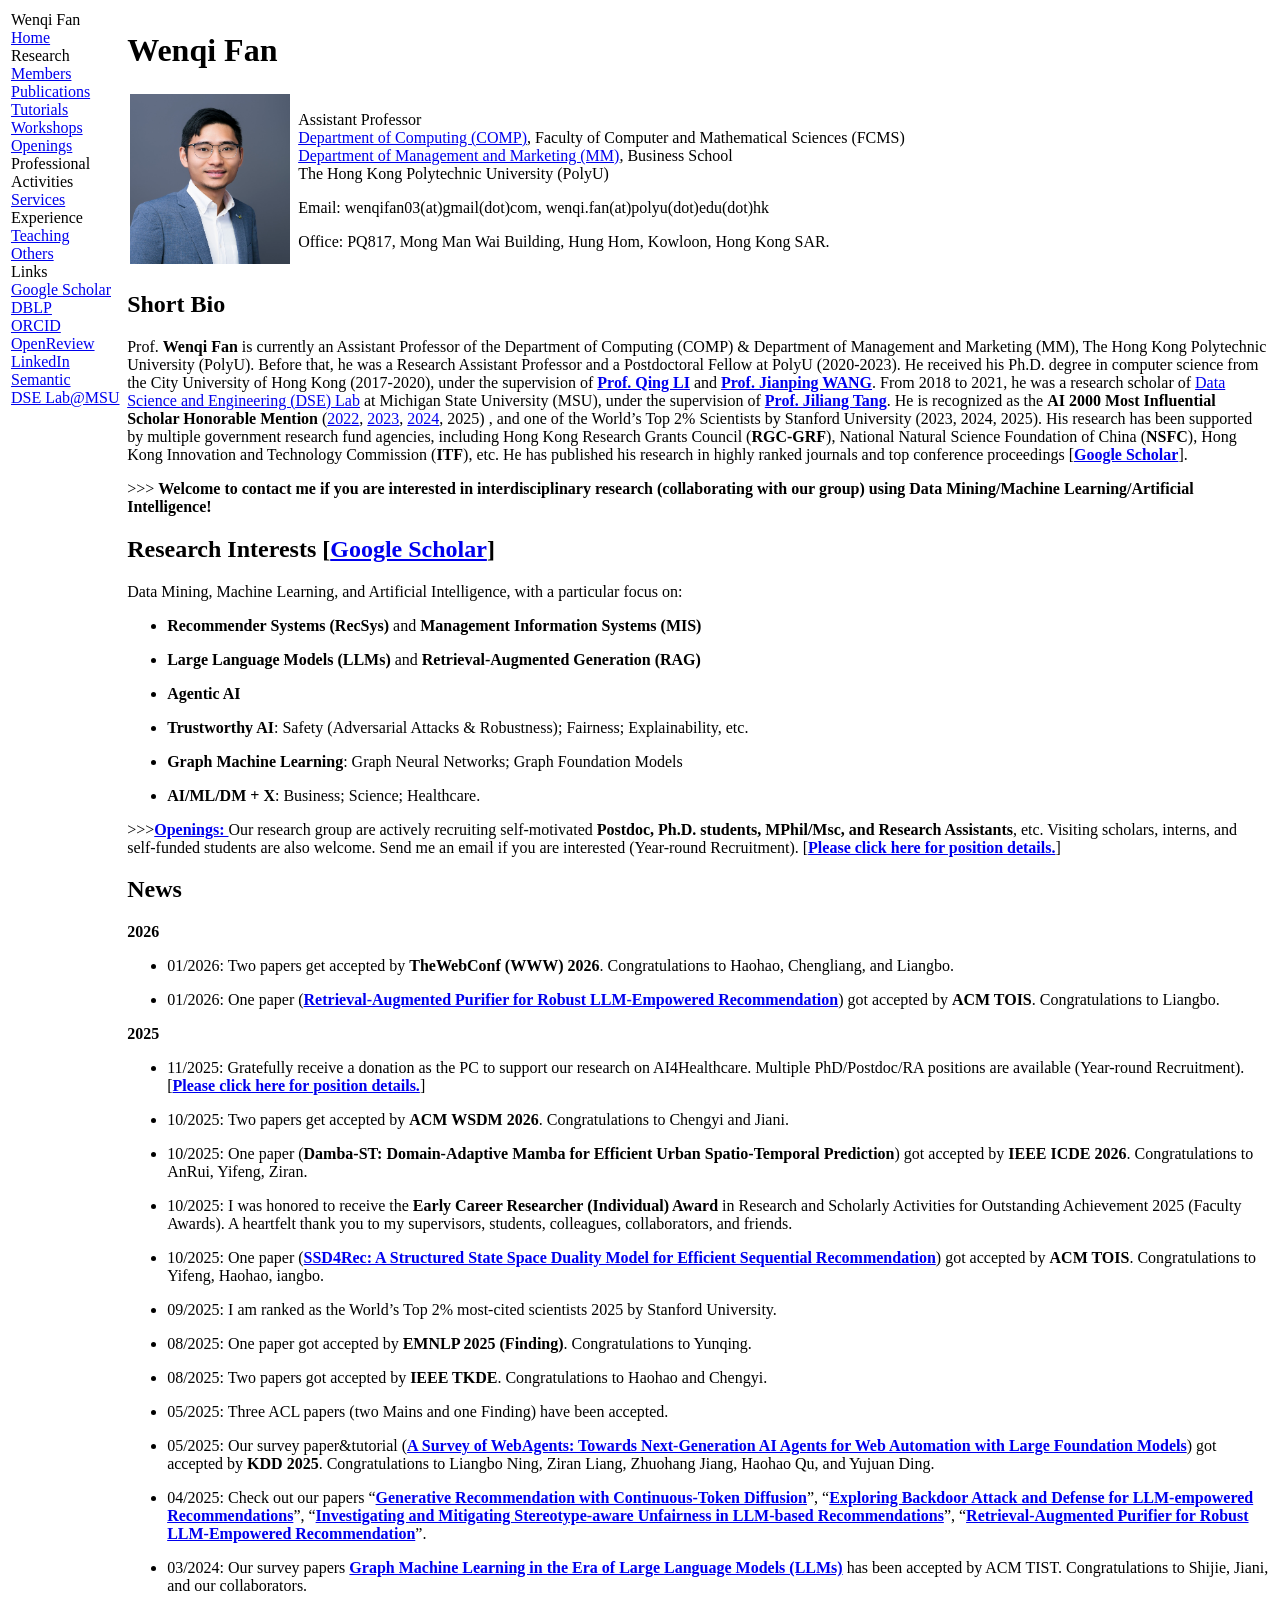
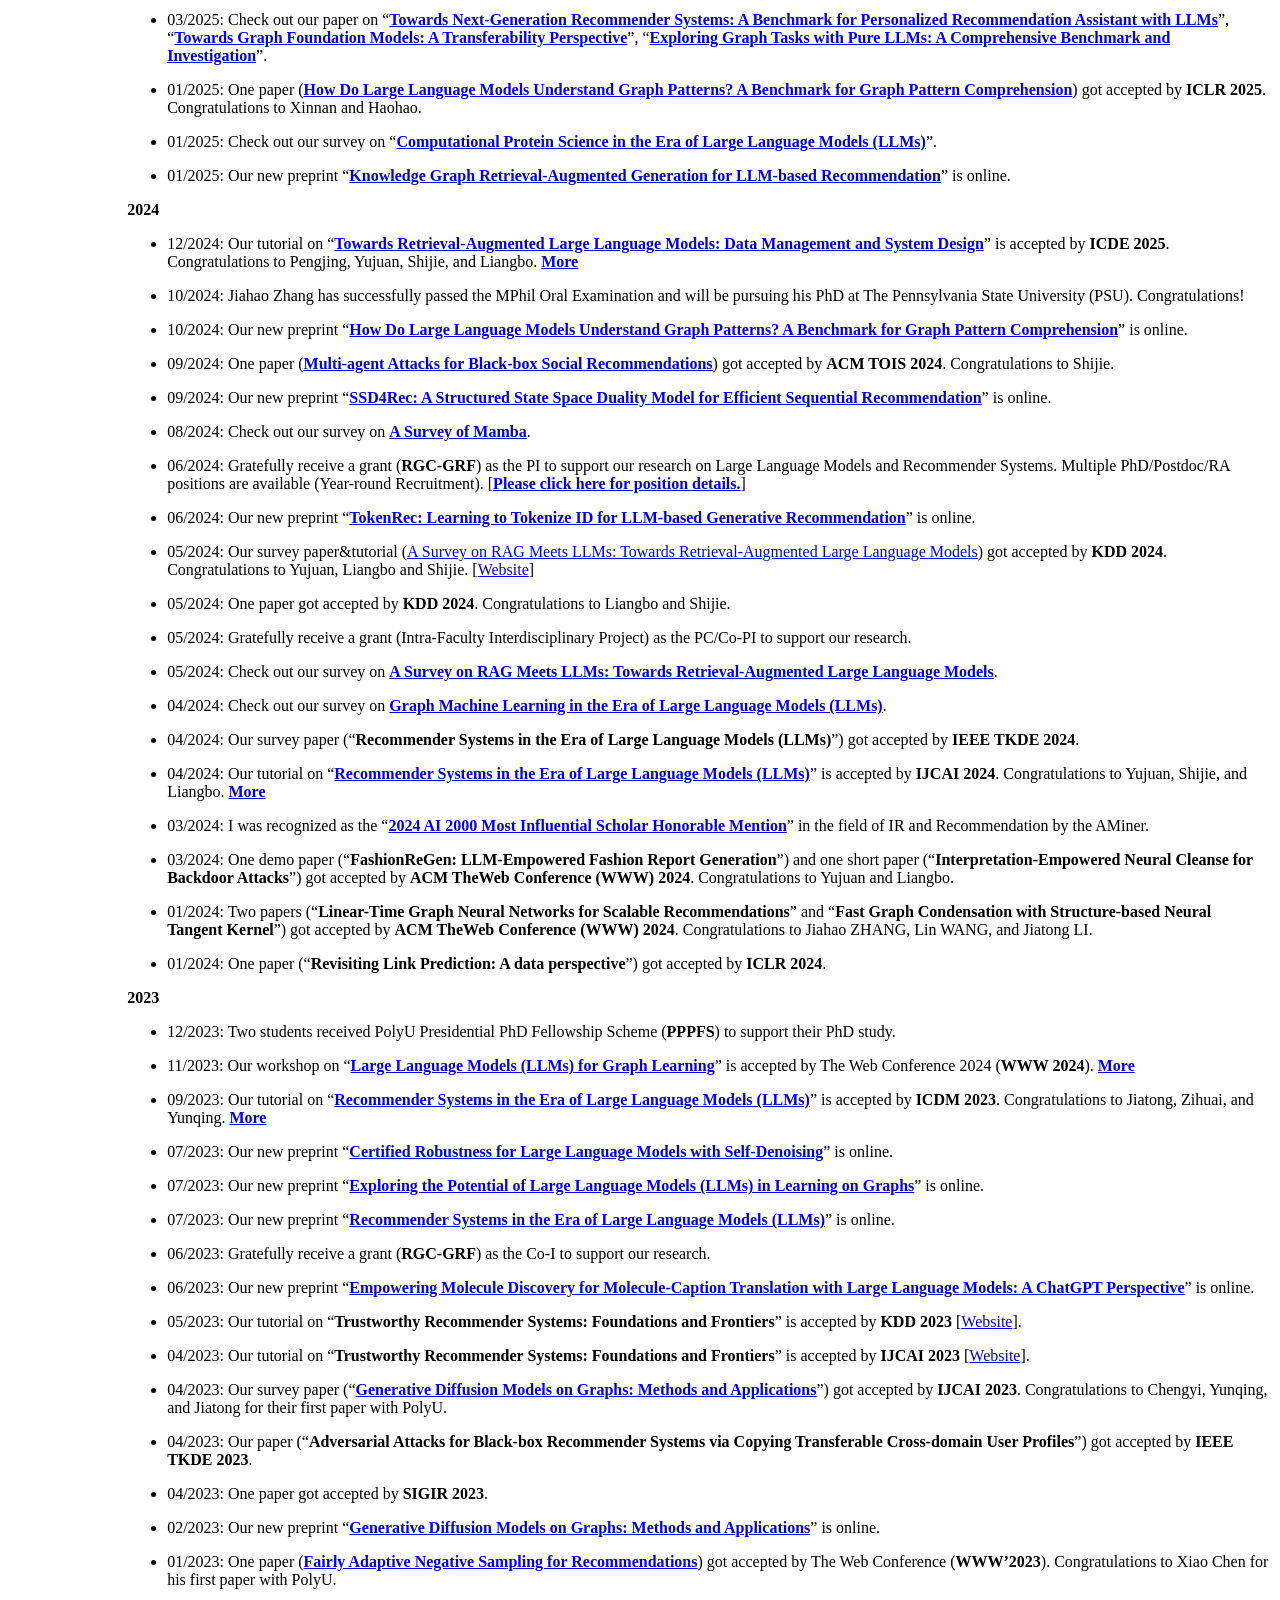
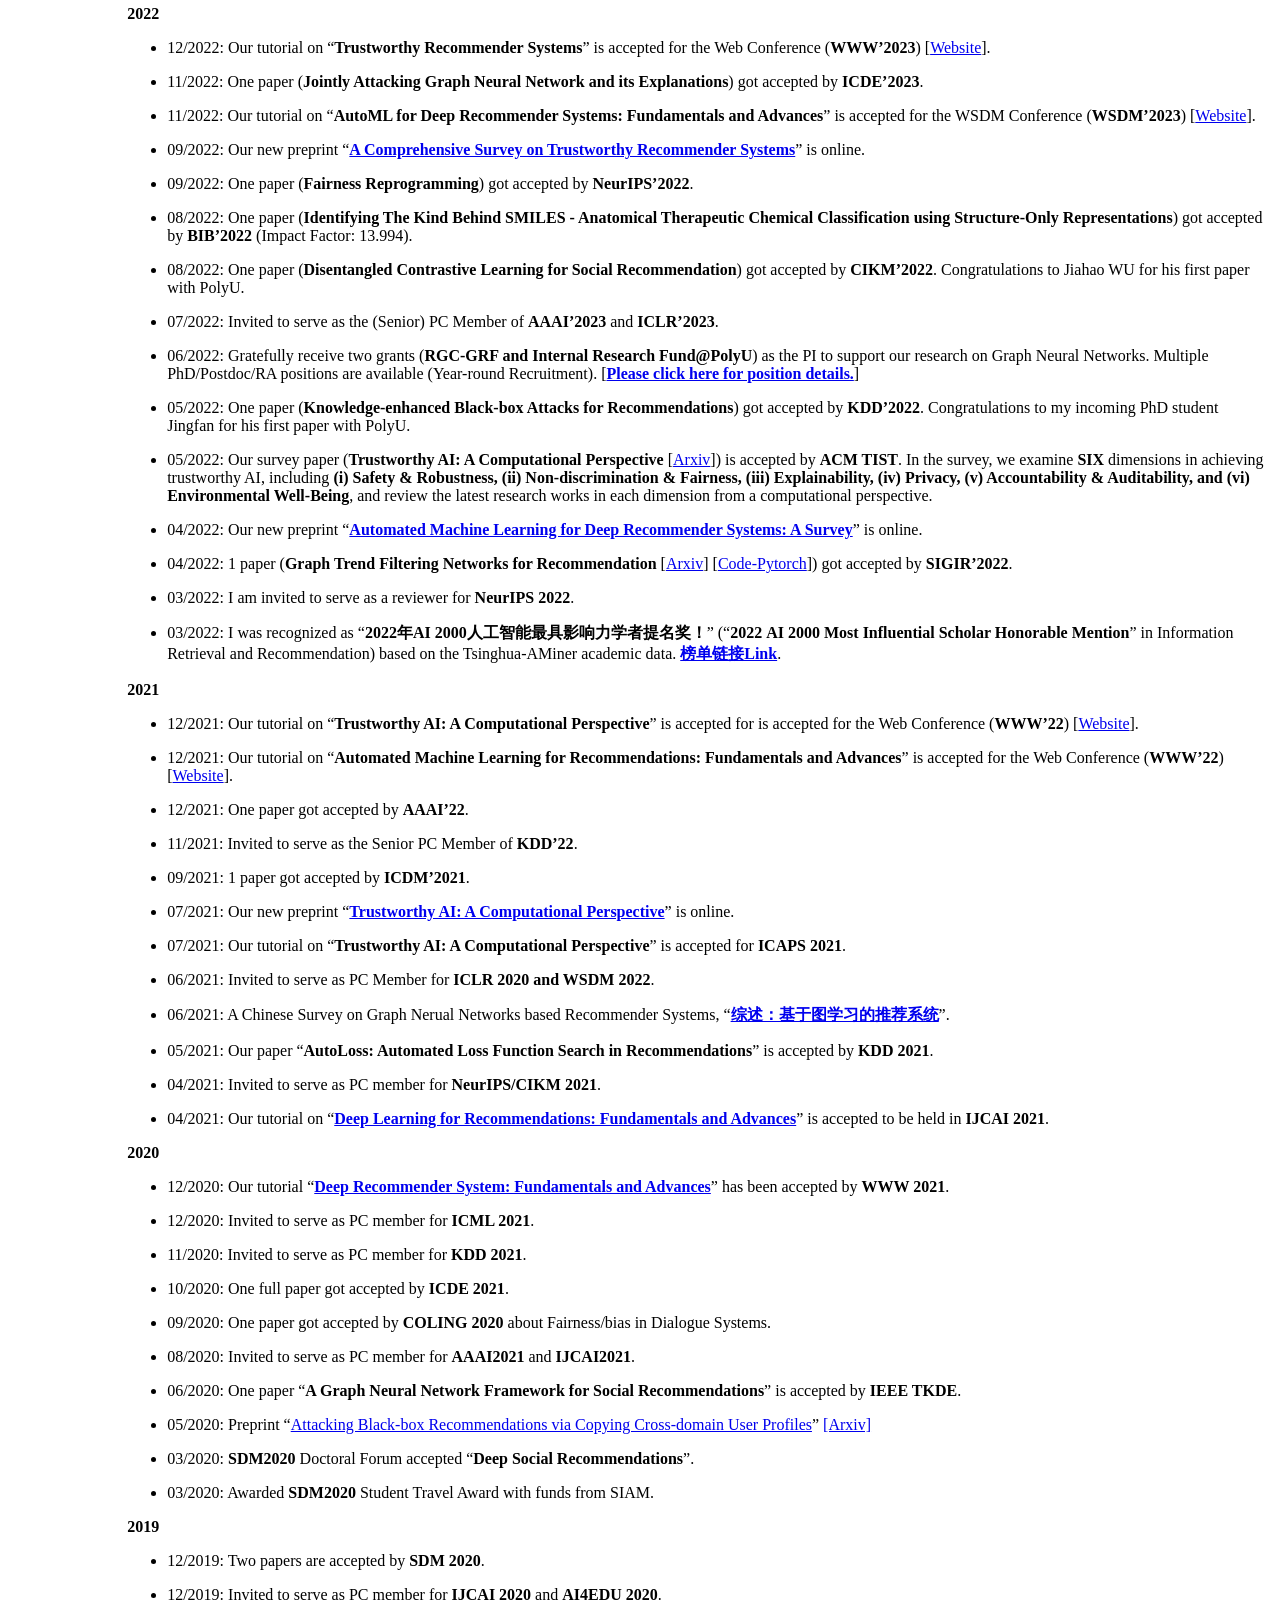
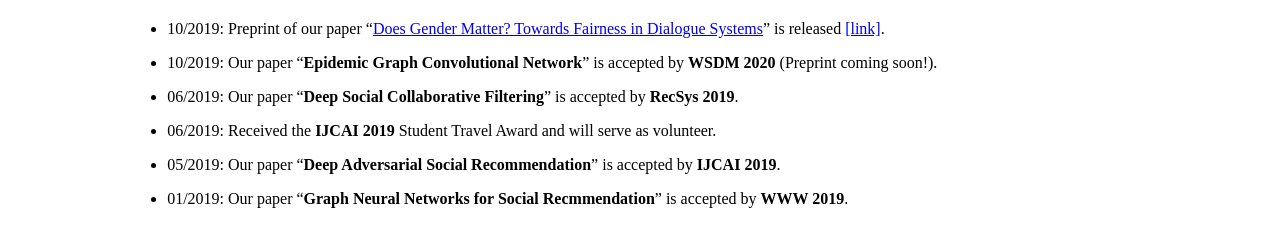
==== index.html @ 66d861b2 "comment 202601" ====
<!DOCTYPE html PUBLIC "-//W3C//DTD XHTML 1.1//EN"
  "http://www.w3.org/TR/xhtml11/DTD/xhtml11.dtd">
<html xmlns="http://www.w3.org/1999/xhtml" xml:lang="en">
<head>
<meta name="generator" content="jemdoc, see http://jemdoc.jaboc.net/" />
<meta http-equiv="Content-Type" content="text/html;charset=utf-8" />
<link rel="stylesheet" href="jemdoc.css" type="text/css" />
<title>Wenqi Fan</title>
</head>
<body>
<table summary="Table for page layout." id="tlayout">
<tr valign="top">
<td id="layout-menu">
<div class="menu-category">Wenqi Fan</div>
<div class="menu-item"><a href="index.html" class="current">Home</a></div>
<div class="menu-category">Research</div>
<div class="menu-item"><a href="members.html">Members</a></div>
<div class="menu-item"><a href="publications.html">Publications</a></div>
<div class="menu-item"><a href="tutorials.html">Tutorials</a></div>
<div class="menu-item"><a href="workshops.html">Workshops</a></div>
<div class="menu-item"><a href="openings.html">Openings</a></div>
<div class="menu-category">Professional Activities</div>
<div class="menu-item"><a href="services.html">Services</a></div>
<div class="menu-category">Experience</div>
<div class="menu-item"><a href="teaching.html">Teaching</a></div>
<div class="menu-item"><a href="others.html">Others</a></div>
<div class="menu-category">Links</div>
<div class="menu-item"><a href="https://scholar.google.com/citations?user=SQ9UbHIAAAAJ&hl=en">Google&nbsp;Scholar</a></div>
<div class="menu-item"><a href="https://dblp.org/pid/218/7410.html">DBLP</a></div>
<div class="menu-item"><a href="https://orcid.org/0000-0002-4049-1233">ORCID</a></div>
<div class="menu-item"><a href="https://openreview.net/profile?id=~Wenqi_Fan1">OpenReview</a></div>
<div class="menu-item"><a href="https://www.linkedin.com/in/wenqi-fan-a425a7196/">LinkedIn</a></div>
<div class="menu-item"><a href="https://www.semanticscholar.org/author/Wenqi-Fan/41031455">Semantic</a></div>
<div class="menu-item"><a href="http://www.dse.cse.msu.edu">DSE&nbsp;Lab@MSU</a></div>
</td>
<td id="layout-content">
<div id="toptitle">
<h1>Wenqi Fan</h1>
</div>
<table class="imgtable"><tr><td>
<a href="images/Wenqi-2.jpg"><img src="images/Wenqi-2.jpg" alt="Image of Wenqi" width="160px" height="170px" /></a>&nbsp;</td>
<td align="left"><p>Assistant Professor <br /> 
<a href="https://www.polyu.edu.hk/comp/people/academic-staff/">Department of Computing (COMP)</a>, Faculty of Computer and Mathematical Sciences (FCMS) <br />
<a href="https://www.polyu.edu.hk/mm/people/academic-staff/">Department of Management and Marketing (MM)</a>, Business School <br />
The Hong Kong Polytechnic University (PolyU)</p>
<p>Email: wenqifan03(at)gmail(dot)com, wenqi.fan(at)polyu(dot)edu(dot)hk</p>
<p>Office: PQ817, Mong Man Wai Building, Hung Hom, Kowloon, Hong Kong SAR.</p>
</td></tr></table>
<h2>Short Bio</h2>
<p>Prof. <b>Wenqi Fan</b> is currently an Assistant Professor of the Department of Computing (COMP) &amp; Department of Management and Marketing (MM), The Hong Kong Polytechnic University (PolyU). Before that, he was a Research Assistant Professor and a Postdoctoral Fellow at PolyU (2020-2023). He received his Ph.D. degree in computer science from the City University of Hong Kong (2017-2020), under the supervision of <a href="https://www4.comp.polyu.edu.hk/~csqli/"><b>Prof. Qing LI</b></a> and <a href="http://www.cs.cityu.edu.hk/~jianwang/"><b>Prof. Jianping WANG</b></a>. 
From 2018 to 2021, he was a  research scholar of <a href="http://www.dse.cse.msu.edu">Data Science and Engineering (DSE) Lab</a> at Michigan State University (MSU), under the supervision of <a href="http://www.cse.msu.edu/~tangjili"><b>Prof. Jiliang Tang</b></a>. 
He is recognized as the <b>AI 2000 Most Influential Scholar Honorable Mention</b> (<a href="./others/AI-2000-2022.png">2022</a>, <a href="./others/AI-2000-2023.png">2023</a>, <a href="./others/AI-2000-2024.png">2024</a>, 2025) , and one of the World’s Top 2% Scientists by Stanford University (2023, 2024, 2025). 
His research has been supported by multiple government research fund agencies, including Hong Kong Research Grants Council (<b>RGC-GRF</b>), National Natural Science Foundation of China (<b>NSFC</b>), Hong Kong Innovation and Technology Commission (<b>ITF</b>), etc. 
He has published his research in highly ranked journals and top conference proceedings [<a href="https://scholar.google.com/citations?user=SQ9UbHIAAAAJ&amp;hl=en"><b>Google Scholar</b></a>]. </p>
<div class="infoblock">
<div class="blockcontent">
<p>&gt;&gt;&gt; <b>Welcome to contact me if you are interested in interdisciplinary research (collaborating with our group) using Data Mining/Machine Learning/Artificial Intelligence!</b></p>
</div></div>
<h2>Research Interests [<a href="https://scholar.google.com/citations?user=SQ9UbHIAAAAJ&amp;hl=en">Google Scholar</a>]</h2>
<p>Data Mining, Machine Learning, and Artificial Intelligence, with a particular focus on: </p>
<ul>
<li><p><b>Recommender Systems (RecSys)</b> and <b>Management Information Systems (MIS)</b> </p>
</li>
<li><p><b>Large Language Models (LLMs)</b> and <b>Retrieval-Augmented Generation (RAG)</b></p>
</li>
<li><p><b>Agentic AI</b></p>
</li>
<li><p><b>Trustworthy AI</b>: Safety (Adversarial Attacks &amp; Robustness); Fairness; Explainability, etc.</p>
</li>
<li><p><b>Graph Machine Learning</b>: Graph Neural Networks; Graph Foundation Models</p>
</li>
<li><p><b>AI/ML/DM + X</b>: Business; Science; Healthcare.</p>
</li>
</ul>
<div class="infoblock">
<div class="blockcontent">
<p>&gt;&gt;&gt;<a href="./openings.html"><b>Openings: </b></a> 
Our research group are actively recruiting self-motivated <b>Postdoc, Ph.D. students, MPhil/Msc, and Research Assistants</b>, etc. 
Visiting scholars, interns, and self-funded students are also welcome. 
Send me an email if you are interested (Year-round Recruitment).
[<a href="./openings.html"><b>Please click here for position details.</b></a>]</p>
</div></div>
<h2>News</h2>
<dl>
<dt><b>2026</b></dt>
<dd><p></p></dd>
</dl>
<ul>
<li><p>01/2026: Two papers get accepted by <b>TheWebConf (WWW) 2026</b>. Congratulations to Haohao, Chengliang, and Liangbo.</p>
</li>
<li><p>01/2026: One paper (<b><a href="https://arxiv.org/abs/2504.02458">Retrieval-Augmented Purifier for Robust LLM-Empowered Recommendation</a></b>) got accepted by <b>ACM TOIS</b>. Congratulations to Liangbo. </p>
</li>
</ul>
<dl>
<dt><b>2025</b></dt>
<dd><p></p></dd>
</dl>
<ul>
<li><p>11/2025: Gratefully receive a donation as the PC to support our research on AI4Healthcare. Multiple PhD/Postdoc/RA positions are available (Year-round Recruitment). [<a href="./openings.html"><b>Please click here for position details.</b></a>]</p>
</li>
<li><p>10/2025: Two papers get accepted by <b>ACM WSDM 2026</b>. Congratulations to Chengyi and Jiani.</p>
</li>
<li><p>10/2025: One paper (<b>Damba-ST: Domain-Adaptive Mamba for Efficient Urban Spatio-Temporal Prediction</b>) got accepted by <b>IEEE ICDE 2026</b>. Congratulations to AnRui, Yifeng, Ziran. </p>
</li>
<li><p>10/2025: I was honored to receive the <b>Early Career Researcher (Individual) Award</b> in Research and Scholarly Activities for Outstanding Achievement 2025 (Faculty Awards). A heartfelt thank you to my supervisors, students, colleagues, collaborators, and friends.</p>
</li>
<li><p>10/2025: One paper (<b><a href="https://arxiv.org/abs/2409.01192">SSD4Rec: A Structured State Space Duality Model for Efficient Sequential Recommendation</a></b>) got accepted by <b>ACM TOIS</b>. Congratulations to Yifeng, Haohao, iangbo. </p>
</li>
<li><p>09/2025: I am ranked as the World’s Top 2% most-cited scientists 2025 by Stanford University. </p>
</li>
<li><p>08/2025: One paper got accepted by <b>EMNLP 2025 (Finding)</b>. Congratulations to Yunqing.    </p>
</li>
<li><p>08/2025: Two papers got accepted by <b>IEEE TKDE</b>. Congratulations to Haohao and Chengyi.    </p>
</li>
<li><p>05/2025: Three ACL papers (two Mains and one Finding) have been accepted.  </p>
</li>
<li><p>05/2025: Our survey paper&amp;tutorial (<a href="https://arxiv.org/abs/2503.23350"><b>A Survey of WebAgents: Towards Next-Generation AI Agents for Web Automation with Large Foundation Models</b></a>) got accepted by <b>KDD 2025</b>. Congratulations to Liangbo Ning, Ziran Liang, Zhuohang Jiang, Haohao Qu, and Yujuan Ding.  </p>
</li>
<li><p>04/2025: Check out our papers  &ldquo;<a href="https://arxiv.org/abs/2504.12007"><b>Generative Recommendation with Continuous-Token Diffusion</b></a>&rdquo;, &ldquo;<a href="https://arxiv.org/abs/2504.11182"><b>Exploring Backdoor Attack and Defense for LLM-empowered Recommendations</b></a>&rdquo;, &ldquo;<a href="https://arxiv.org/abs/2504.04199"><b>Investigating and Mitigating Stereotype-aware Unfairness in LLM-based Recommendations</b></a>&rdquo;, &ldquo;<a href="https://arxiv.org/abs/2504.02458"><b>Retrieval-Augmented Purifier for Robust LLM-Empowered Recommendation</b></a>&rdquo;.</p>
</li>
<li><p>03/2024: Our survey papers <a href="https://arxiv.org/abs/2404.14928"><b>Graph Machine Learning in the Era of Large Language Models (LLMs)</b></a> has been accepted by ACM TIST.  Congratulations to Shijie, Jiani, and our collaborators.</p>
</li>
<li><p>03/2025: Check out our paper on &ldquo;<a href="https://arxiv.org/abs/2503.09382"><b>Towards Next-Generation Recommender Systems: A Benchmark for Personalized Recommendation Assistant with LLMs</b></a>&rdquo;, &ldquo;<a href="https://arxiv.org/abs/2503.09363"><b>Towards Graph Foundation Models: A Transferability Perspective</b></a>&rdquo;, &ldquo;<a href="https://arxiv.org/abs/2502.18771"><b>Exploring Graph Tasks with Pure LLMs: A Comprehensive Benchmark and Investigation</b></a>&rdquo;.</p>
</li>
<li><p>01/2025: One paper (<b><a href="https://arxiv.org/abs/2410.05298">How Do Large Language Models Understand Graph Patterns? A Benchmark for Graph Pattern Comprehension</a></b>) got accepted by <b>ICLR 2025</b>. Congratulations to Xinnan and Haohao. </p>
</li>
<li><p>01/2025: Check out our survey on &ldquo;<a href="https://arxiv.org/abs/2501.10282"><b>Computational Protein Science in the Era of Large Language Models (LLMs)</b></a>&rdquo;. </p>
</li>
<li><p>01/2025: Our new preprint &ldquo;<a href="https://arxiv.org/abs/2501.02226"><b>Knowledge Graph Retrieval-Augmented Generation for LLM-based Recommendation</b></a>&rdquo; is online. </p>
</li>
</ul>
<dl>
<dt><b>2024</b></dt>
<dd><p></p></dd>
</dl>
<ul>
<li><p>12/2024: Our tutorial on “<a href="."><b>Towards Retrieval-Augmented Large Language Models: Data Management and System Design</b></a>” is accepted by <b>ICDE 2025</b>. Congratulations to Pengjing, Yujuan, Shijie, and Liangbo. <a href="."><b>More</b></a> </p>
</li>
<li><p>10/2024: Jiahao Zhang has successfully passed the MPhil Oral Examination and will  be pursuing his PhD at The Pennsylvania State University (PSU). Congratulations!</p>
</li>
<li><p>10/2024: Our new preprint &ldquo;<a href="https://arxiv.org/abs/2410.05298"><b>How Do Large Language Models Understand Graph Patterns? A Benchmark for Graph Pattern Comprehension</b></a>&rdquo; is online. </p>
</li>
<li><p>09/2024: One paper (<b><a href="https://arxiv.org/abs/2311.07127">Multi-agent Attacks for Black-box Social Recommendations</a></b>) got accepted by <b>ACM TOIS 2024</b>. Congratulations to Shijie. </p>
</li>
<li><p>09/2024: Our new preprint &ldquo;<a href="https://arxiv.org/abs/2409.01192"><b>SSD4Rec: A Structured State Space Duality Model for Efficient Sequential Recommendation</b></a>&rdquo; is online. </p>
</li>
<li><p>08/2024: Check out our survey on <a href="https://arxiv.org/abs/2408.01129"><b>A Survey of Mamba</b></a>. </p>
</li>
<li><p>06/2024: Gratefully receive a grant (<b>RGC-GRF</b>) as the PI to support our research on Large Language Models and Recommender Systems. Multiple PhD/Postdoc/RA positions are available (Year-round Recruitment). [<a href="./openings.html"><b>Please click here for position details.</b></a>]</p>
</li>
<li><p>06/2024: Our new preprint &ldquo;<a href="https://arxiv.org/abs/2406.10450"><b>TokenRec: Learning to Tokenize ID for LLM-based Generative Recommendation</b></a>&rdquo; is online. </p>
</li>
<li><p>05/2024: Our survey paper&amp;tutorial (<b><a href="https://arxiv.org/abs/2405.06211"></b>A Survey on RAG Meets LLMs: Towards Retrieval-Augmented Large Language Models<b></a></b>) got accepted by <b>KDD 2024</b>.  Congratulations to Yujuan, Liangbo and Shijie. [<a href="https://advanced-recommender-systems.github.io/RAG-Meets-LLMs/">Website</a>]</p>
</li>
<li><p>05/2024: One paper got accepted by <b>KDD 2024</b>.  Congratulations to Liangbo and Shijie.</p>
</li>
<li><p>05/2024: Gratefully receive a grant (Intra-Faculty Interdisciplinary Project) as the PC/Co-PI to support our research.</p>
</li>
<li><p>05/2024: Check out our survey on <a href="https://arxiv.org/abs/2405.06211"><b>A Survey on RAG Meets LLMs: Towards Retrieval-Augmented Large Language Models</b></a>.</p>
</li>
<li><p>04/2024: Check out our survey on <a href="https://arxiv.org/abs/2404.14928"><b>Graph Machine Learning in the Era of Large Language Models (LLMs)</b></a>.</p>
</li>
<li><p>04/2024: Our survey paper (&ldquo;<b>Recommender Systems in the Era of Large Language Models (LLMs)</b>&rdquo;) got accepted by <b>IEEE TKDE 2024</b>.  </p>
</li>
<li><p>04/2024: Our tutorial on “<a href="https://arxiv.org/abs/2307.02046"><b>Recommender Systems in the Era of Large Language Models (LLMs)</b></a>” is accepted by <b>IJCAI 2024</b>. Congratulations to Yujuan, Shijie, and Liangbo. <a href="."><b>More</b></a> </p>
</li>
<li><p>03/2024: I was recognized as the &ldquo;<a href="./others/AI-2000-2024.png"><b>2024 AI 2000 Most Influential Scholar Honorable Mention</b></a>&rdquo;  in the field of IR and Recommendation by the AMiner. </p>
</li>
<li><p>03/2024: One demo paper (&ldquo;<b>FashionReGen: LLM-Empowered Fashion Report Generation</b>&rdquo;)  and one short paper (&ldquo;<b>Interpretation-Empowered Neural Cleanse for Backdoor Attacks</b>&rdquo;) got accepted by <b>ACM TheWeb Conference (WWW) 2024</b>. Congratulations to Yujuan and Liangbo.</p>
</li>
<li><p>01/2024: Two papers (&ldquo;<b>Linear-Time Graph Neural Networks for Scalable Recommendations</b>&rdquo; and &ldquo;<b>Fast Graph Condensation with Structure-based Neural Tangent Kernel</b>&rdquo;) got accepted by <b>ACM TheWeb Conference (WWW) 2024</b>.  Congratulations to Jiahao ZHANG, Lin WANG, and Jiatong LI.</p>
</li>
<li><p>01/2024: One paper (&ldquo;<b>Revisiting Link Prediction: A data perspective</b>&rdquo;) got accepted by <b>ICLR 2024</b>. </p>
</li>
</ul>
<dl>
<dt><b>2023</b></dt>
<dd><p></p></dd>
</dl>
<ul>
<li><p>12/2023: Two students received PolyU Presidential PhD Fellowship Scheme (<b>PPPFS</b>) to support their PhD study.  </p>
</li>
<li><p>11/2023: Our workshop on “<a href="https://advanced-recommender-systems.github.io/llm4graph/"><b>Large Language Models (LLMs) for Graph Learning</b></a>” is accepted by The Web Conference 2024 (<b>WWW 2024</b>). 
<a href="https://advanced-recommender-systems.github.io/llm4graph/"><b>More</b></a> </p>
</li>
<li><p>09/2023: Our tutorial on “<a href="https://arxiv.org/abs/2307.02046"><b>Recommender Systems in the Era of Large Language Models (LLMs)</b></a>” is accepted by <b>ICDM 2023</b>. Congratulations to Jiatong, Zihuai, and Yunqing. <a href="https://advanced-recommender-systems.github.io/llms_rec_tutorial/"><b>More</b></a> </p>
</li>
<li><p>07/2023: Our new preprint &ldquo;<a href="https://arxiv.org/abs/2307.07171"><b>Certified Robustness for Large Language Models with Self-Denoising</b></a>&rdquo; is online. </p>
</li>
<li><p>07/2023: Our new preprint &ldquo;<a href="https://arxiv.org/abs/2307.03393"><b>Exploring the Potential of Large Language Models (LLMs) in Learning on Graphs</b></a>&rdquo; is online. </p>
</li>
<li><p>07/2023: Our new preprint &ldquo;<a href="https://arxiv.org/abs/2307.02046"><b>Recommender Systems in the Era of Large Language Models (LLMs)</b></a>&rdquo; is online. </p>
</li>
<li><p>06/2023: Gratefully receive a grant (<b>RGC-GRF</b>) as the Co-I to support our research.</p>
</li>
<li><p>06/2023: Our new preprint &ldquo;<a href="https://arxiv.org/abs/2306.06615"><b>Empowering Molecule Discovery for Molecule-Caption Translation with Large Language Models: A ChatGPT Perspective</b></a>&rdquo; is online. </p>
</li>
<li><p>05/2023: Our tutorial on “<b>Trustworthy Recommender Systems: Foundations and Frontiers</b>” is accepted by <b>KDD 2023</b> [<a href="https://advanced-recommender-systems.github.io/trustworthy-recommendations/">Website</a>].</p>
</li>
<li><p>04/2023: Our tutorial on “<b>Trustworthy Recommender Systems: Foundations and Frontiers</b>” is accepted by <b>IJCAI 2023</b> [<a href="https://advanced-recommender-systems.github.io/trustworthy-rec/">Website</a>].</p>
</li>
<li><p>04/2023: Our survey paper (&ldquo;<a href="https://arxiv.org/abs/2302.02591"><b>Generative Diffusion Models on Graphs: Methods and Applications</b></a>&rdquo;) got accepted by <b>IJCAI 2023</b>.  Congratulations to Chengyi, Yunqing, and Jiatong for their first paper with PolyU.</p>
</li>
<li><p>04/2023: Our paper (&ldquo;<b>Adversarial  Attacks for Black-box Recommender Systems via Copying Transferable Cross-domain User Profiles</b>&rdquo;) got accepted by <b>IEEE TKDE 2023</b>.  </p>
</li>
<li><p>04/2023: One paper got accepted by <b>SIGIR 2023</b>.</p>
</li>
<li><p>02/2023: Our new preprint &ldquo;<a href="https://arxiv.org/abs/2302.02591"><b>Generative Diffusion Models on Graphs: Methods and Applications</b></a>&rdquo; is online. </p>
</li>
<li><p>01/2023: One paper (<a href="https://arxiv.org/abs/2302.08266"><b>Fairly Adaptive Negative Sampling for Recommendations</b></a>) got accepted by The Web Conference (<b>WWW&rsquo;2023</b>). Congratulations to Xiao Chen for his first paper with PolyU.</p>
</li>
</ul>
<dl>
<dt><b>2022</b></dt>
<dd><p></p></dd>
</dl>
<ul>
<li><p>12/2022: Our tutorial on “<b>Trustworthy Recommender Systems</b>” is accepted for the Web Conference (<b>WWW&rsquo;2023</b>) [<a href="https://advanced-recommender-systems.github.io/trustworthiness-tutorial/">Website</a>].</p>
</li>
<li><p>11/2022: One paper (<b>Jointly Attacking Graph Neural Network and its Explanations</b>) got accepted by <b>ICDE&rsquo;2023</b>.  </p>
</li>
<li><p>11/2022: Our tutorial on “<b>AutoML for Deep Recommender Systems: Fundamentals and Advances</b>” is accepted for the WSDM Conference (<b>WSDM&rsquo;2023</b>) [<a href="https://advanced-recommender-systems.github.io/AutoML-Recommendations/">Website</a>].</p>
</li>
<li><p>09/2022: Our new preprint &ldquo;<a href="https://arxiv.org/abs/2209.10117"><b>A Comprehensive Survey on Trustworthy Recommender Systems</b></a>&rdquo; is online. </p>
</li>
<li><p>09/2022: One paper (<b>Fairness Reprogramming</b>) got accepted by <b>NeurIPS&rsquo;2022</b>.  </p>
</li>
<li><p>08/2022: One paper (<b>Identifying The Kind Behind SMILES - Anatomical Therapeutic Chemical Classification using Structure-Only Representations</b>) got accepted by <b>BIB&rsquo;2022</b> (Impact Factor: 13.994).  </p>
</li>
<li><p>08/2022: One paper (<b>Disentangled Contrastive Learning for Social Recommendation</b>) got accepted by <b>CIKM&rsquo;2022</b>. Congratulations to Jiahao WU for his first paper with PolyU. </p>
</li>
<li><p>07/2022: Invited to serve as the (Senior) PC Member of <b>AAAI&rsquo;2023</b> and <b>ICLR&rsquo;2023</b>.</p>
</li>
<li><p>06/2022: Gratefully receive two grants (<b>RGC-GRF and Internal Research Fund@PolyU</b>) as the PI to support our research on Graph Neural Networks. Multiple PhD/Postdoc/RA positions are available (Year-round Recruitment). [<a href="./openings.html"><b>Please click here for position details.</b></a>]</p>
</li>
<li><p>05/2022: One paper (<b>Knowledge-enhanced Black-box Attacks for Recommendations</b>) got accepted by <b>KDD&rsquo;2022</b>. Congratulations to my incoming PhD student Jingfan for his first paper with PolyU. </p>
</li>
</ul>
<ul>
<li><p>05/2022: Our survey paper (<b>Trustworthy AI: A Computational Perspective</b> [<a href="https://arxiv.org/abs/2107.06641">Arxiv</a>]) is accepted by <b>ACM TIST</b>.
In the survey, we examine <b>SIX</b> dimensions in achieving trustworthy AI, including <b>(i) Safety &amp; Robustness, (ii) Non-discrimination &amp; Fairness, (iii) Explainability, (iv) Privacy, (v) Accountability &amp; Auditability, and (vi) Environmental Well-Being</b>, and review the latest research works in each dimension from a computational perspective.</p>
</li>
</ul>
<ul>
<li><p>04/2022: Our new preprint &ldquo;<a href="https://arxiv.org/pdf/2204.01390.pdf"><b>Automated Machine Learning for Deep Recommender Systems: A Survey</b></a>&rdquo; is online. </p>
</li>
<li><p>04/2022: 1 paper (<b>Graph Trend Filtering Networks for Recommendation</b> [<a href="https://arxiv.org/pdf/2108.05552.pdf">Arxiv</a>] [<a href="https://github.com/wenqifan03/GTN-SIGIR2022">Code-Pytorch</a>]) got accepted by <b>SIGIR&rsquo;2022</b>.</p>
</li>
<li><p>03/2022: I am invited to serve as a reviewer for <b>NeurIPS 2022</b>.</p>
</li>
<li><p>03/2022: I was recognized as &ldquo;<b>2022年AI 2000人工智能最具影响力学者提名奖！</b>&rdquo; (&ldquo;<b>2022 AI 2000 Most Influential Scholar Honorable Mention</b>&rdquo;  in Information Retrieval and Recommendation) based on the Tsinghua-AMiner academic data. <a href="https://aminer.cn/ai2000"><b>榜单链接Link</b></a>. </p>
</li>
</ul>
<dl>
<dt><b>2021</b></dt>
<dd><p></p></dd>
</dl>
<ul>
<li><p>12/2021: Our tutorial on “<b>Trustworthy AI: A Computational Perspective</b>” is accepted for is accepted for the Web Conference (<b>WWW&rsquo;22</b>) [<a href="https://sites.google.com/msu.edu/trustworthy-ai/">Website</a>].</p>
</li>
<li><p>12/2021: Our tutorial on “<b>Automated Machine Learning for Recommendations: Fundamentals and Advances</b>” is accepted for the Web Conference (<b>WWW&rsquo;22</b>) [<a href="https://advanced-recommender-systems.github.io/AutoML-Recommendations/">Website</a>].</p>
</li>
<li><p>12/2021: One paper got accepted by <b>AAAI&rsquo;22</b>.</p>
</li>
<li><p>11/2021: Invited to serve as the Senior PC Member of <b>KDD&rsquo;22</b>.</p>
</li>
<li><p>09/2021: 1 paper got accepted by <b>ICDM&rsquo;2021</b>.</p>
</li>
<li><p>07/2021: Our new preprint &ldquo;<a href="https://arxiv.org/pdf/2107.06641.pdf"><b>Trustworthy AI: A Computational Perspective</b></a>&rdquo; is online. </p>
</li>
<li><p>07/2021: Our tutorial on “<b>Trustworthy AI: A Computational Perspective</b>” is accepted for <b>ICAPS 2021</b>.</p>
</li>
<li><p>06/2021: Invited to serve as PC Member for <b>ICLR 2020 and WSDM 2022</b>.</p>
</li>
<li><p>06/2021: A Chinese Survey on Graph Nerual Networks based Recommender Systems, “<a href="https://mp.weixin.qq.com/s/4XdBe_w3uijxmrKn2qq0ow"><b>综述：基于图学习的推荐系统</b></a>”.</p>
</li>
<li><p>05/2021: Our paper “<b>AutoLoss: Automated Loss Function Search in Recommendations</b>” is accepted by <b>KDD 2021</b>.</p>
</li>
<li><p>04/2021: Invited to serve as PC member for <b>NeurIPS/CIKM 2021</b>.</p>
</li>
<li><p>04/2021: Our tutorial on “<a href="https://advanced-recommender-systems.github.io/ijcai2021-tutorial/"><b>Deep Learning for Recommendations: Fundamentals and Advances</b></a>” is accepted to be held in <b>IJCAI 2021</b>. </p>
</li>
</ul>
<dl>
<dt><b>2020</b></dt>
<dd><p></p></dd>
</dl>
<ul>
<li><p>12/2020: Our tutorial &ldquo;<a href="https://deeprs-tutorial.github.io"><b>Deep Recommender System: Fundamentals and Advances</b></a>&rdquo; has been accepted by <b>WWW 2021</b>.</p>
</li>
<li><p>12/2020: Invited to serve as PC member for <b>ICML 2021</b>.</p>
</li>
<li><p>11/2020: Invited to serve as PC member for <b>KDD 2021</b>.</p>
</li>
<li><p>10/2020: One full paper got accepted by <b>ICDE 2021</b>.</p>
</li>
<li><p>09/2020: One paper got accepted by <b>COLING 2020</b> about Fairness/bias in Dialogue Systems.</p>
</li>
<li><p>08/2020: Invited to serve as PC member for <b>AAAI2021</b> and <b>IJCAI2021</b>.</p>
</li>
<li><p>06/2020: One paper &ldquo;<b>A Graph Neural Network Framework for Social Recommendations</b>&rdquo; is accepted by <b>IEEE TKDE</b>.</p>
</li>
<li><p>05/2020: Preprint &ldquo;<a href="http://arxiv.org/abs/2005.08147">Attacking Black-box Recommendations via Copying Cross-domain User Profiles</a>&rdquo; <a href="http://arxiv.org/abs/2005.08147">[Arxiv]</a></p>
</li>
<li><p>03/2020: <b>SDM2020</b> Doctoral Forum accepted &ldquo;<b>Deep Social Recommendations</b>&rdquo;.</p>
</li>
<li><p>03/2020: Awarded <b>SDM2020</b> Student Travel Award with funds from SIAM.</p>
</li>
</ul>
<dl>
<dt><b>2019</b></dt>
<dd><p></p></dd>
</dl>
<ul>
<li><p>12/2019: Two papers are accepted by <b>SDM 2020</b>.</p>
</li>
<li><p>12/2019: Invited to serve as PC member for <b>IJCAI 2020</b> and <b>AI4EDU 2020</b>.</p>
</li>
<li><p>10/2019: Preprint of our paper &ldquo;<a href="https://arxiv.org/abs/1910.10486">Does Gender Matter? Towards Fairness in Dialogue Systems</a>&rdquo; is released <a href="https://arxiv.org/abs/1910.10486">[link]</a>.</p>
</li>
<li><p>10/2019: Our paper &ldquo;<b>Epidemic Graph Convolutional Network</b>&rdquo; is accepted by <b>WSDM 2020</b> (Preprint coming soon!).</p>
</li>
<li><p>06/2019: Our paper &ldquo;<b>Deep Social Collaborative Filtering</b>&rdquo; is accepted by <b>RecSys 2019</b>.</p>
</li>
<li><p>06/2019: Received the <b>IJCAI 2019</b> Student Travel Award and will serve as volunteer.</p>
</li>
<li><p>05/2019: Our paper &ldquo;<b>Deep Adversarial Social Recommendation</b>&rdquo; is accepted by <b>IJCAI 2019</b>.</p>
</li>
<li><p>01/2019: Our paper &ldquo;<b>Graph Neural Networks for Social Recmmendation</b>&rdquo; is accepted by <b>WWW 2019</b>.</p>
</li>
</ul>
</td>
</tr>
</table>
</body>
</html>
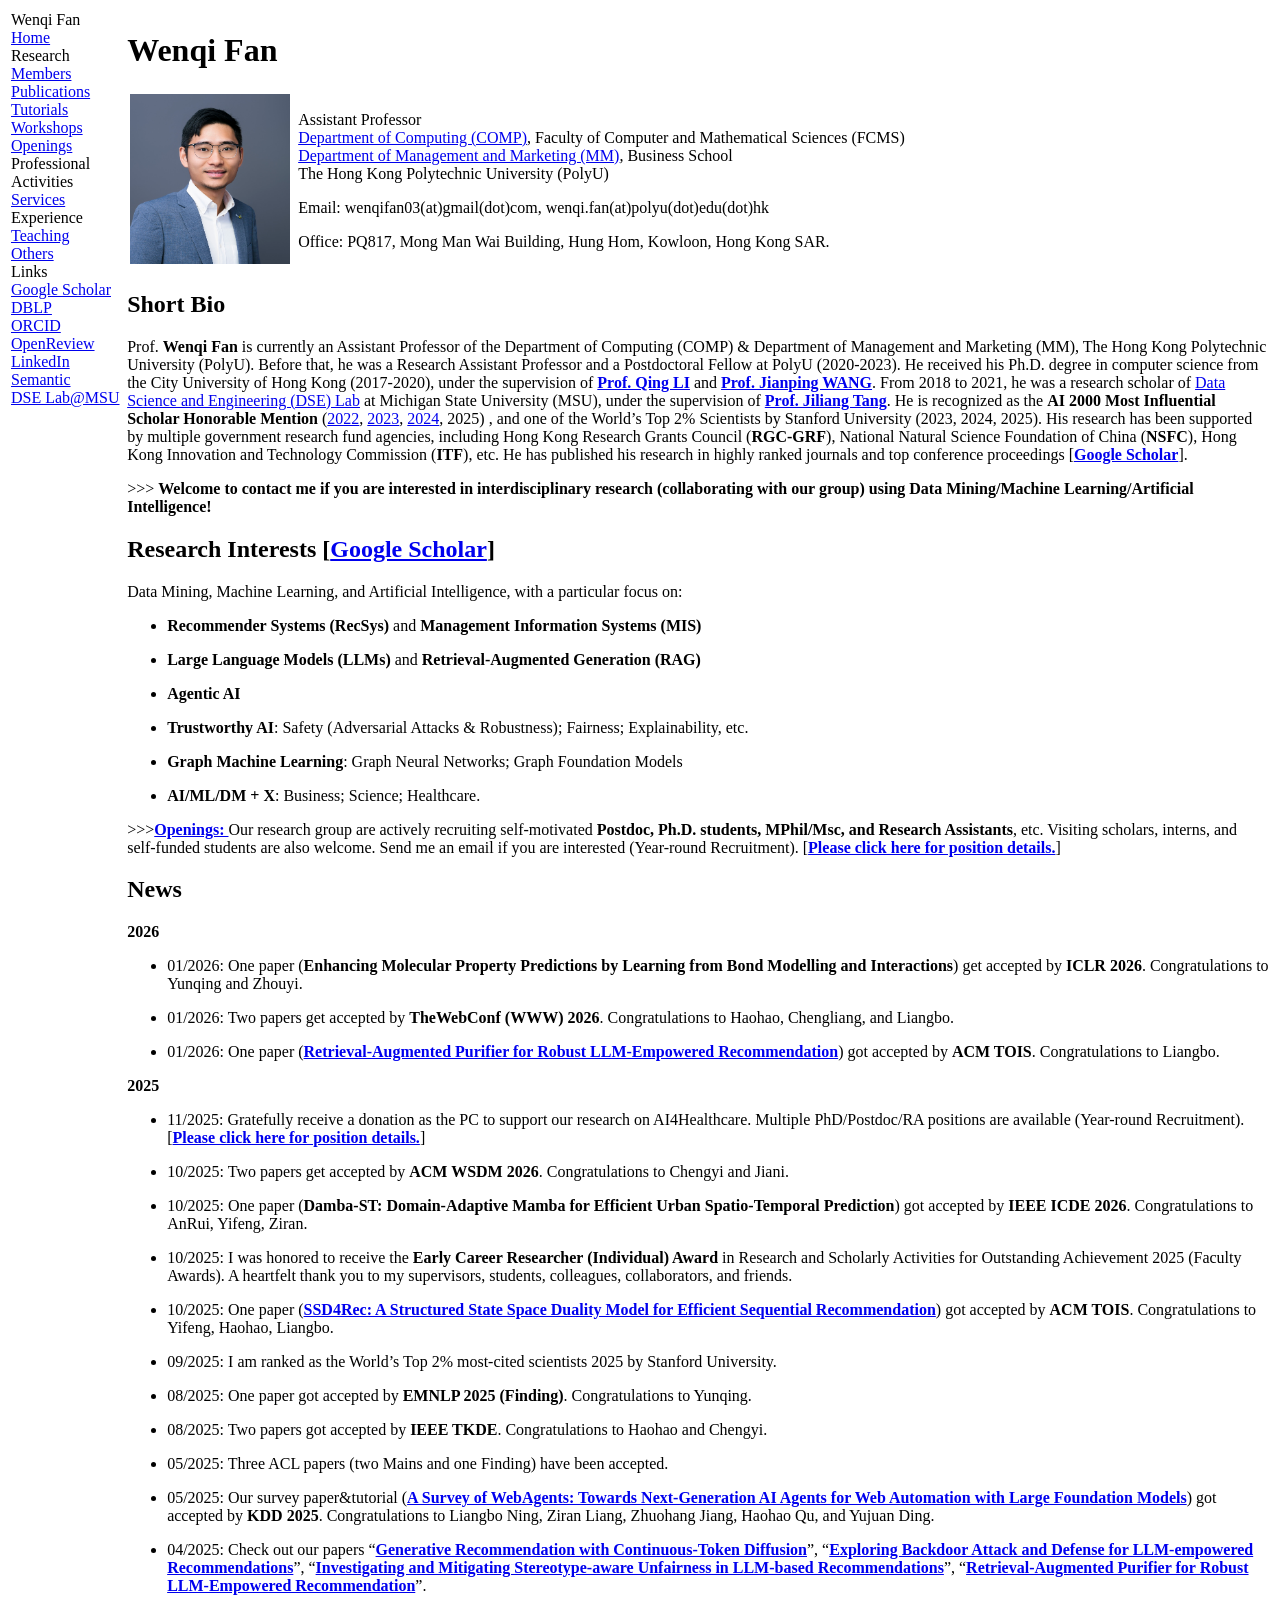
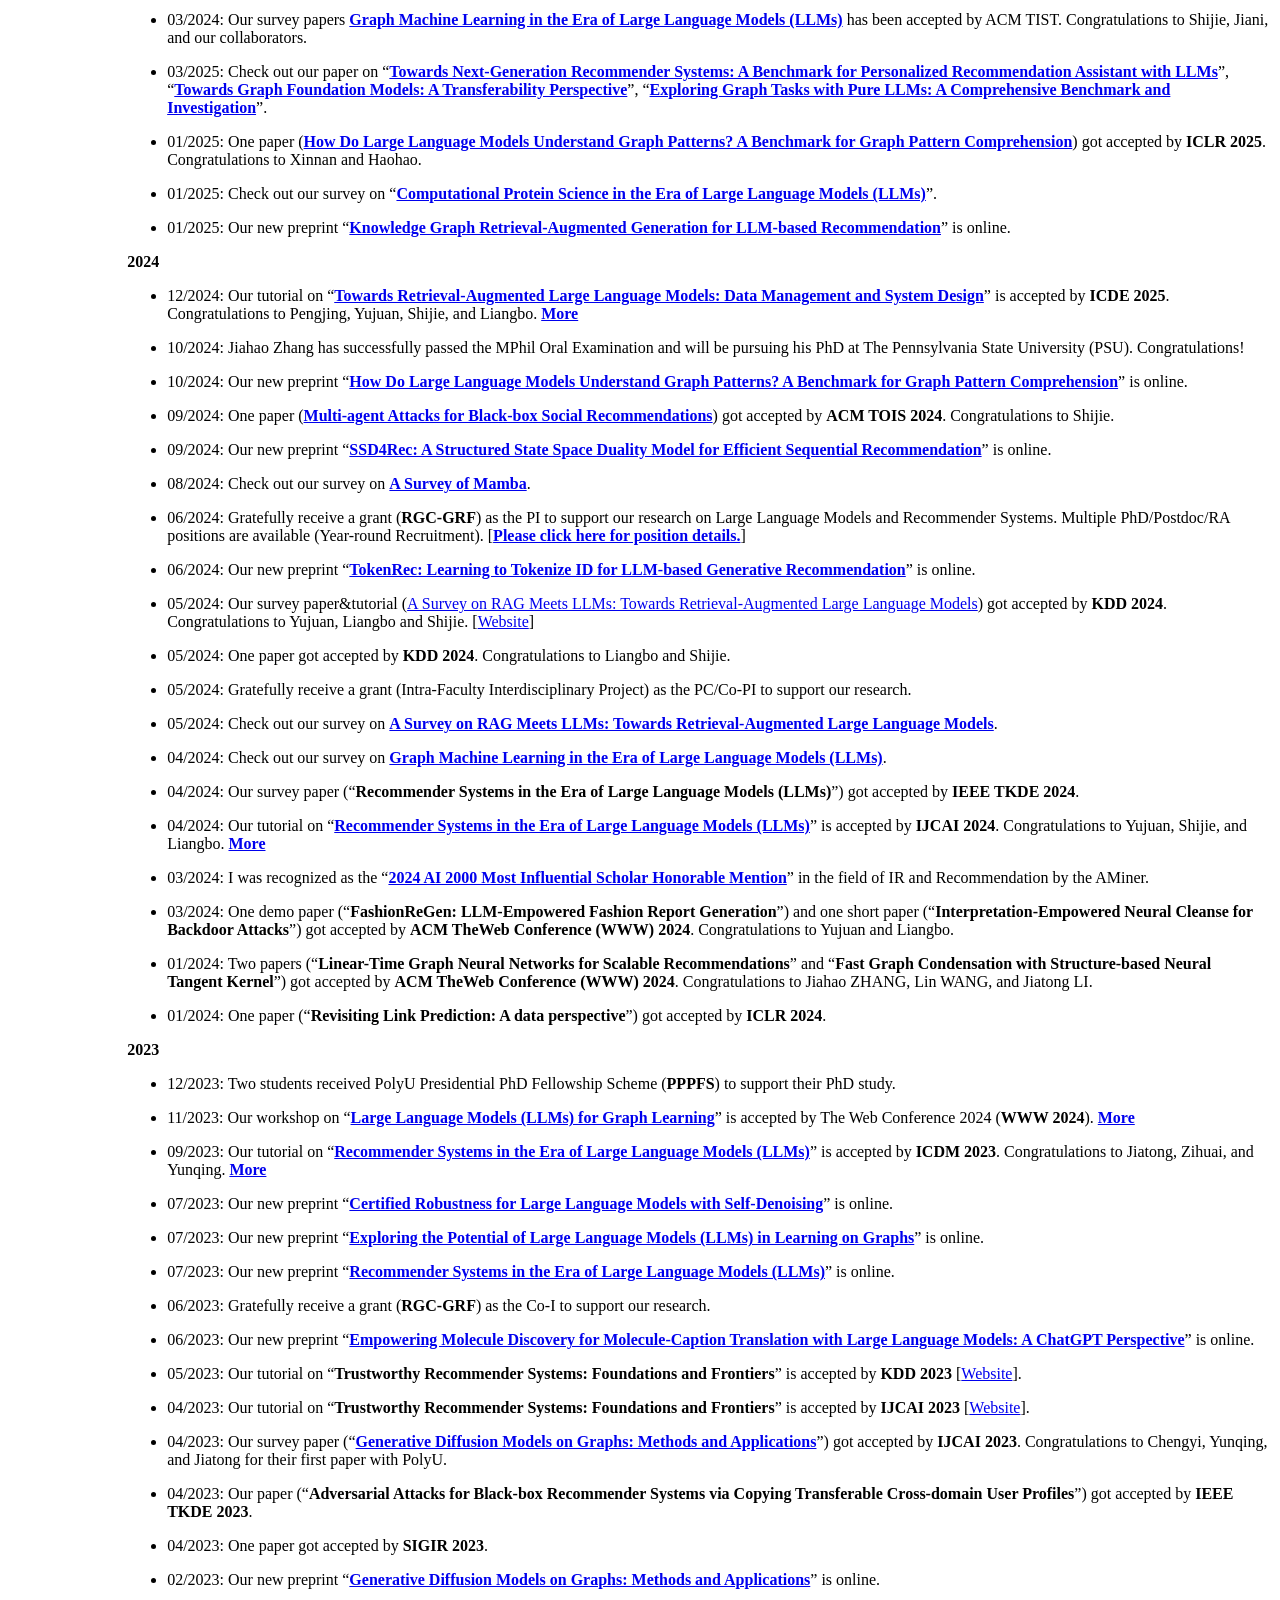
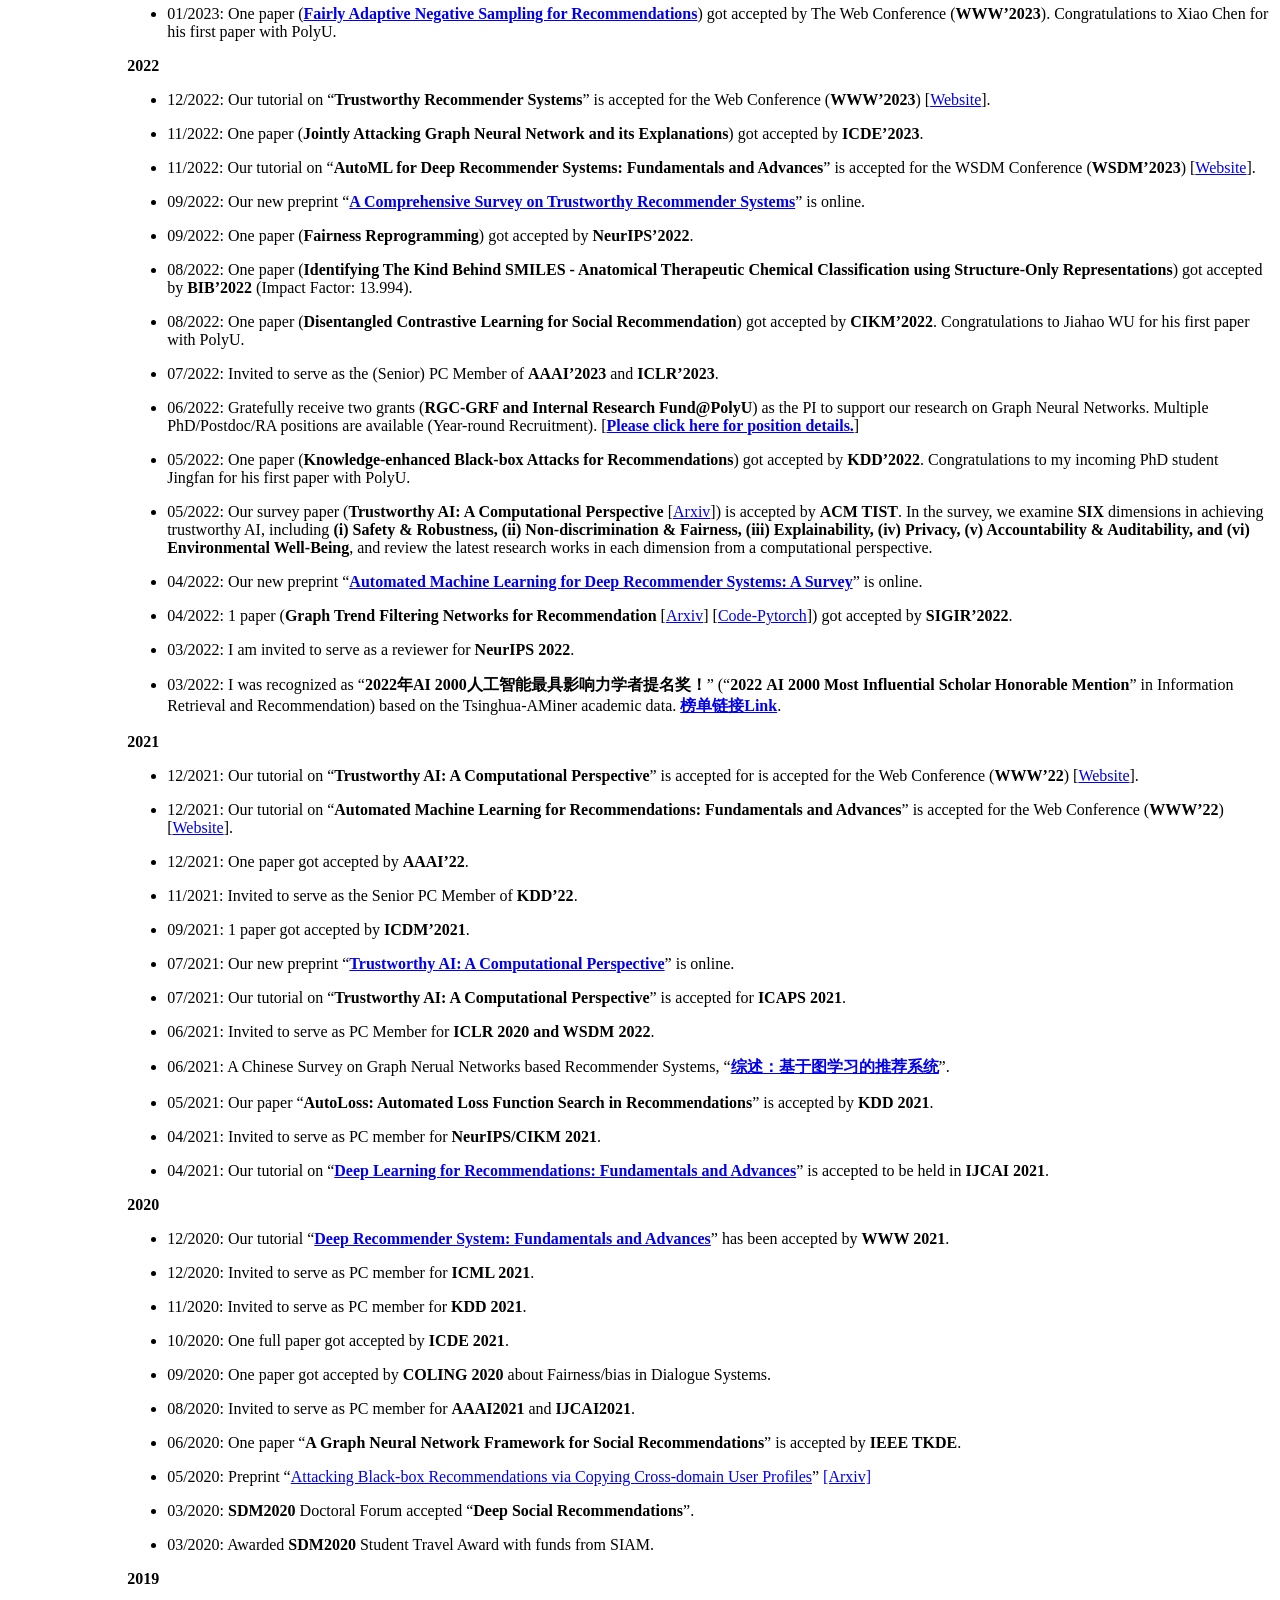
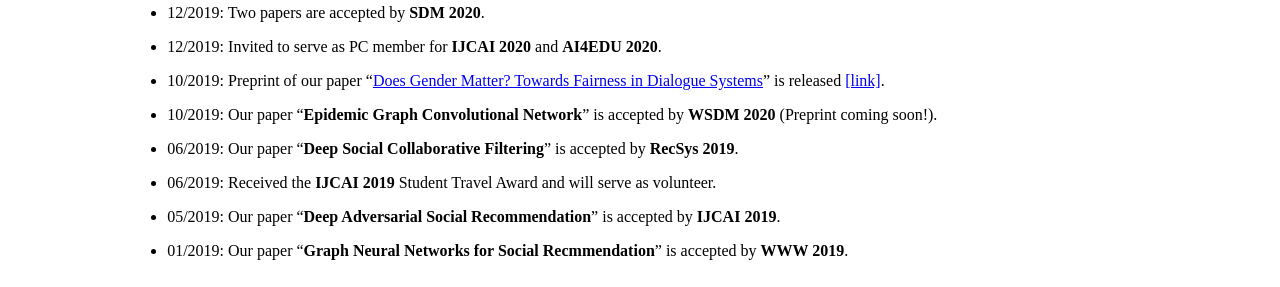
==== commit bf1698f4: "comment 20260129" ====
--- a/index.html
+++ b/index.html
@@ -86,7 +86,9 @@
 <dd><p></p></dd>
 </dl>
 <ul>
-<li><p>01/2026: Two papers get accepted by <b>TheWebConf (WWW) 2026</b>. Congratulations to Haohao, Chengliang, and Liangbo.</p>
+<li><p>01/2026: One paper (<b>Enhancing Molecular Property Predictions by Learning from Bond Modelling and Interactions</b>) get accepted by <b>ICLR 2026</b>. Congratulations to Yunqing and Zhouyi.</p>
+</li>
+<li><p>01/2026: Two papers get accepted by <b>TheWebConf (WWW) 2026</b>. Congratulations to Haohao, Chengliang, and Liangbo. </p>
 </li>
 <li><p>01/2026: One paper (<b><a href="https://arxiv.org/abs/2504.02458">Retrieval-Augmented Purifier for Robust LLM-Empowered Recommendation</a></b>) got accepted by <b>ACM TOIS</b>. Congratulations to Liangbo. </p>
 </li>
@@ -104,7 +106,7 @@
 </li>
 <li><p>10/2025: I was honored to receive the <b>Early Career Researcher (Individual) Award</b> in Research and Scholarly Activities for Outstanding Achievement 2025 (Faculty Awards). A heartfelt thank you to my supervisors, students, colleagues, collaborators, and friends.</p>
 </li>
-<li><p>10/2025: One paper (<b><a href="https://arxiv.org/abs/2409.01192">SSD4Rec: A Structured State Space Duality Model for Efficient Sequential Recommendation</a></b>) got accepted by <b>ACM TOIS</b>. Congratulations to Yifeng, Haohao, iangbo. </p>
+<li><p>10/2025: One paper (<b><a href="https://arxiv.org/abs/2409.01192">SSD4Rec: A Structured State Space Duality Model for Efficient Sequential Recommendation</a></b>) got accepted by <b>ACM TOIS</b>. Congratulations to Yifeng, Haohao, Liangbo. </p>
 </li>
 <li><p>09/2025: I am ranked as the World’s Top 2% most-cited scientists 2025 by Stanford University. </p>
 </li>
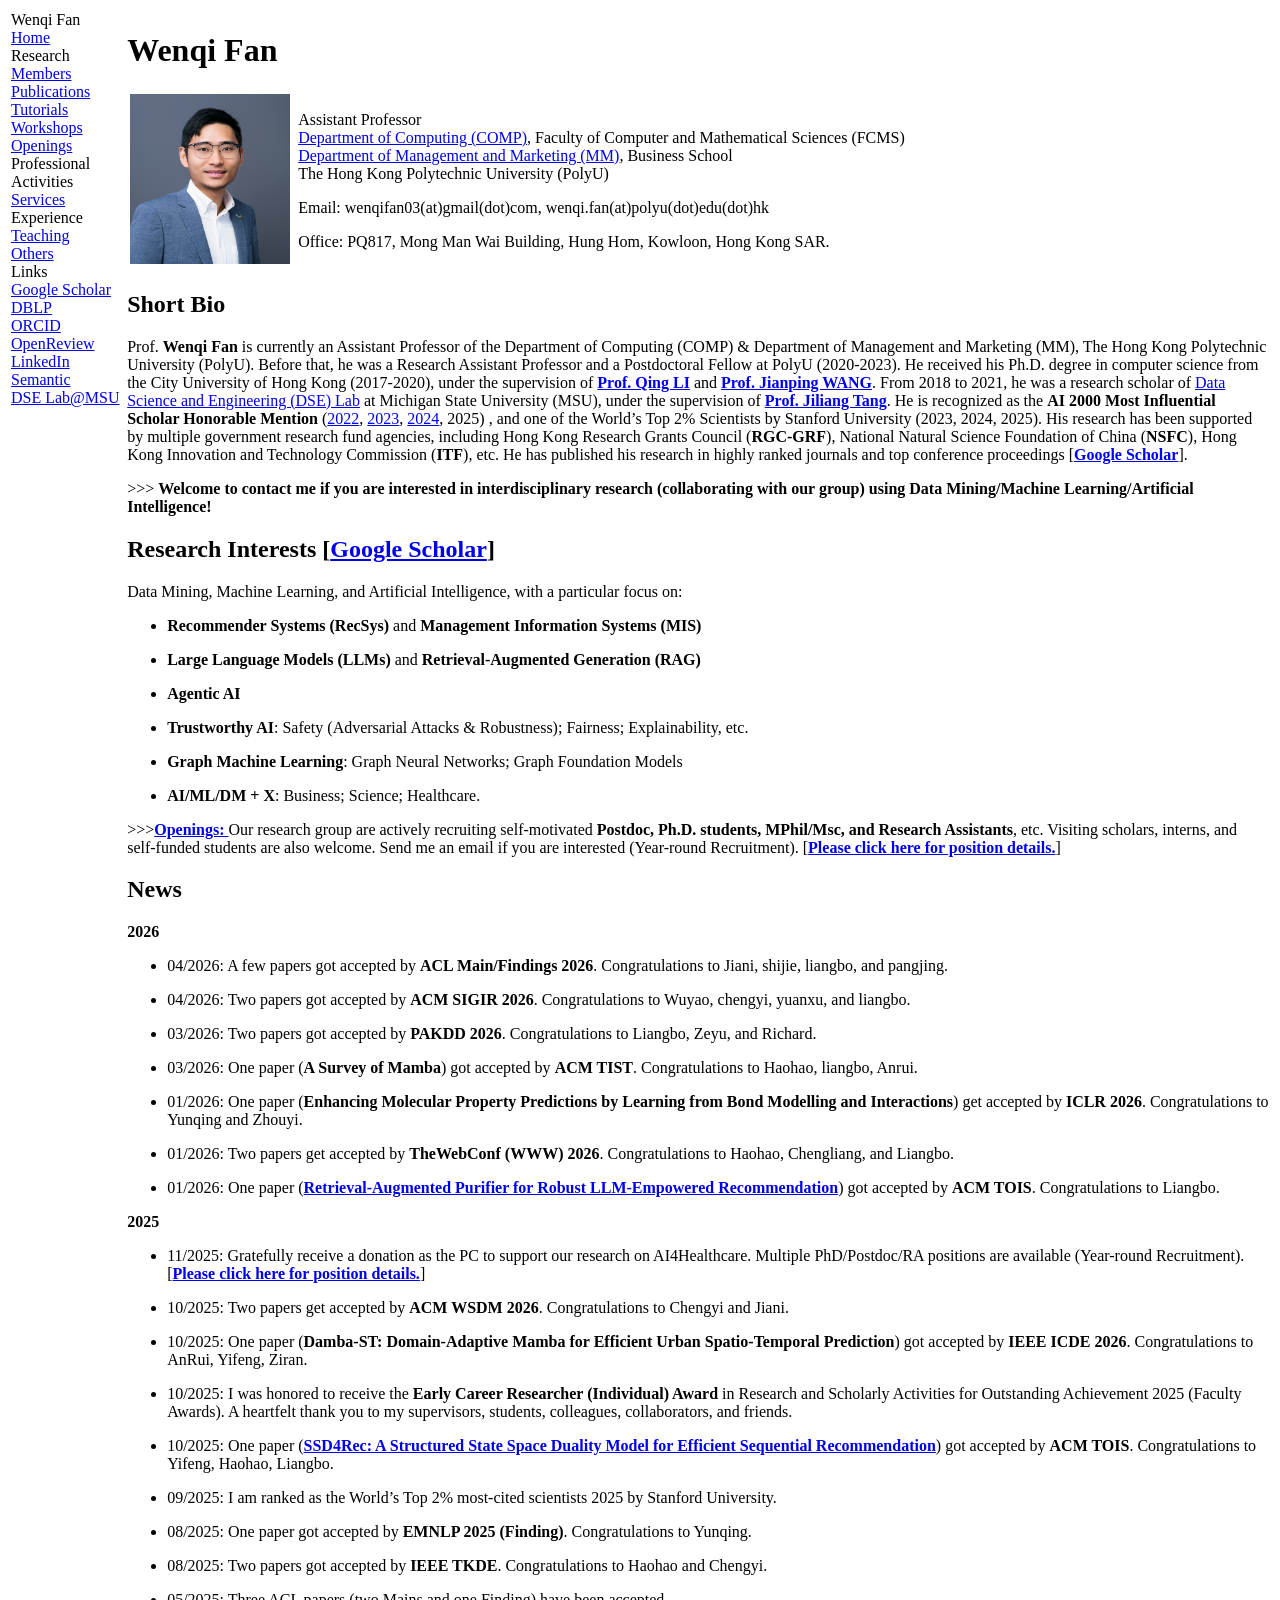
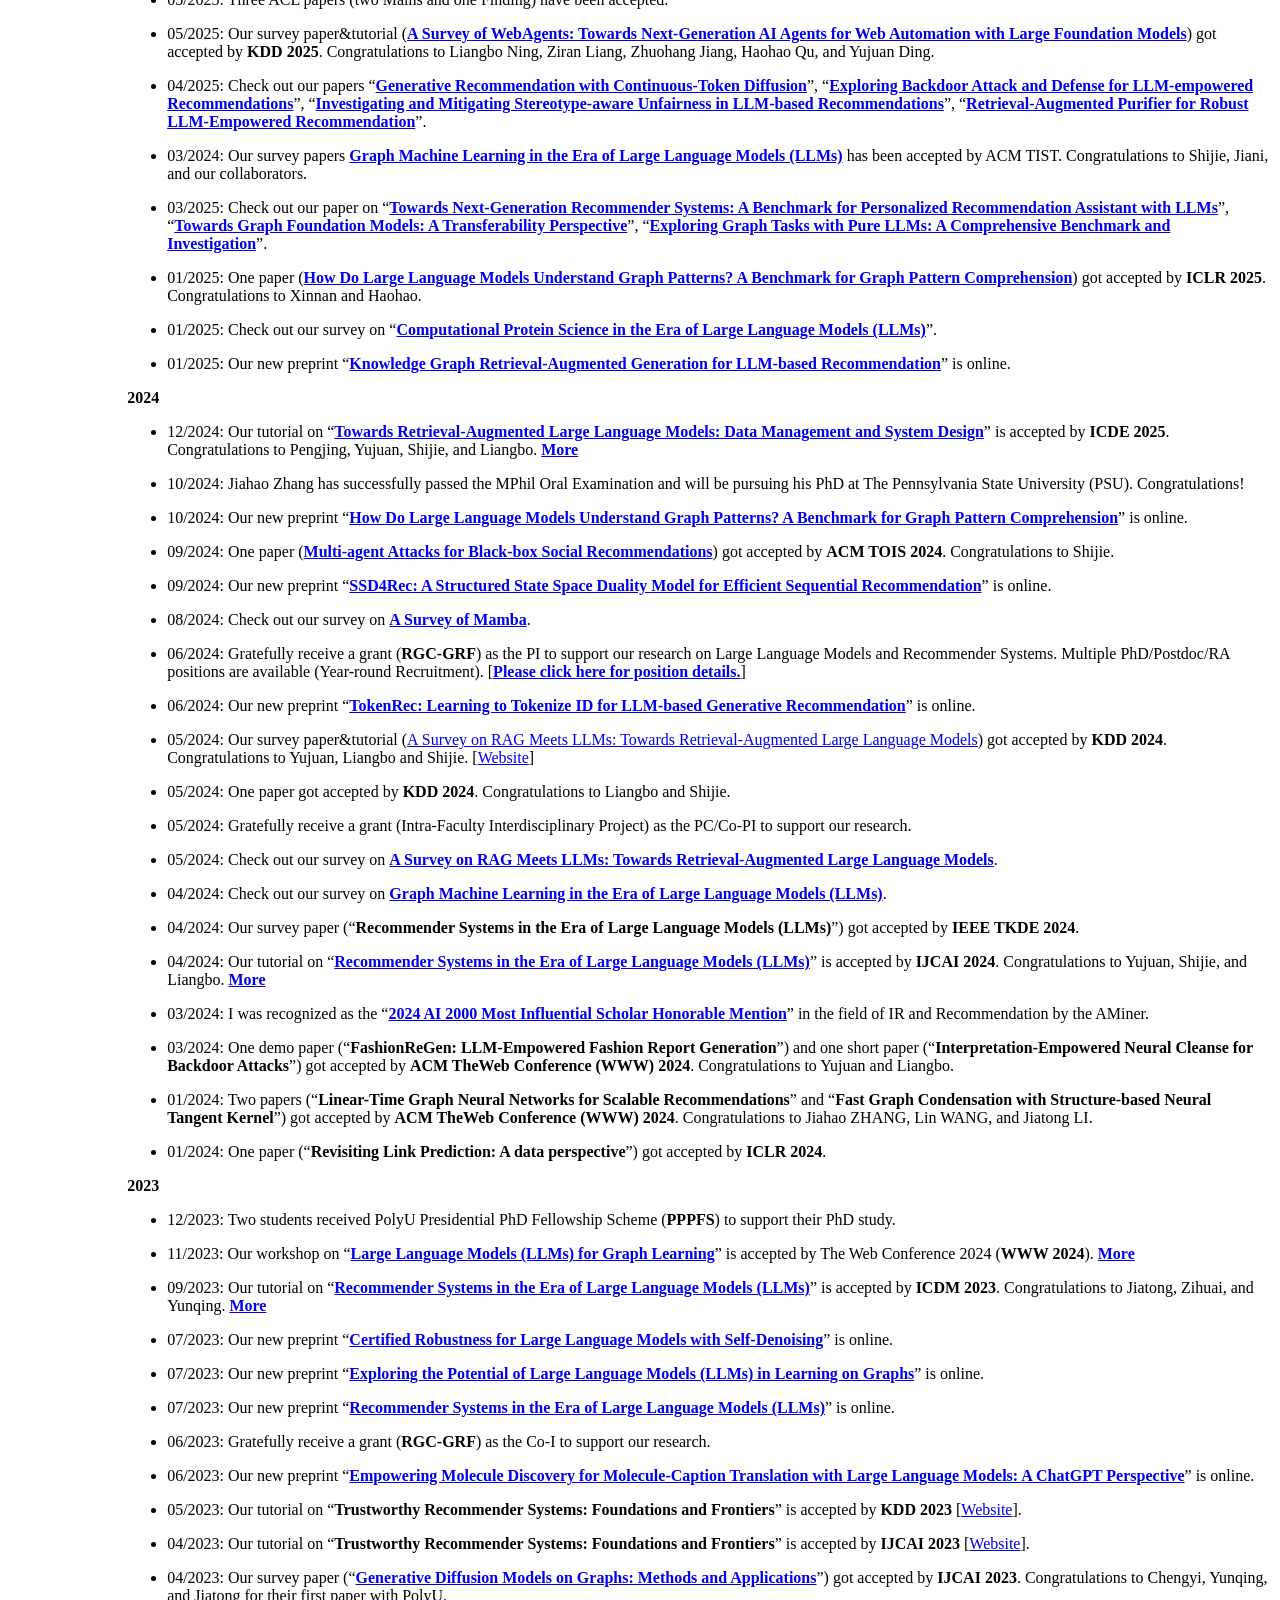
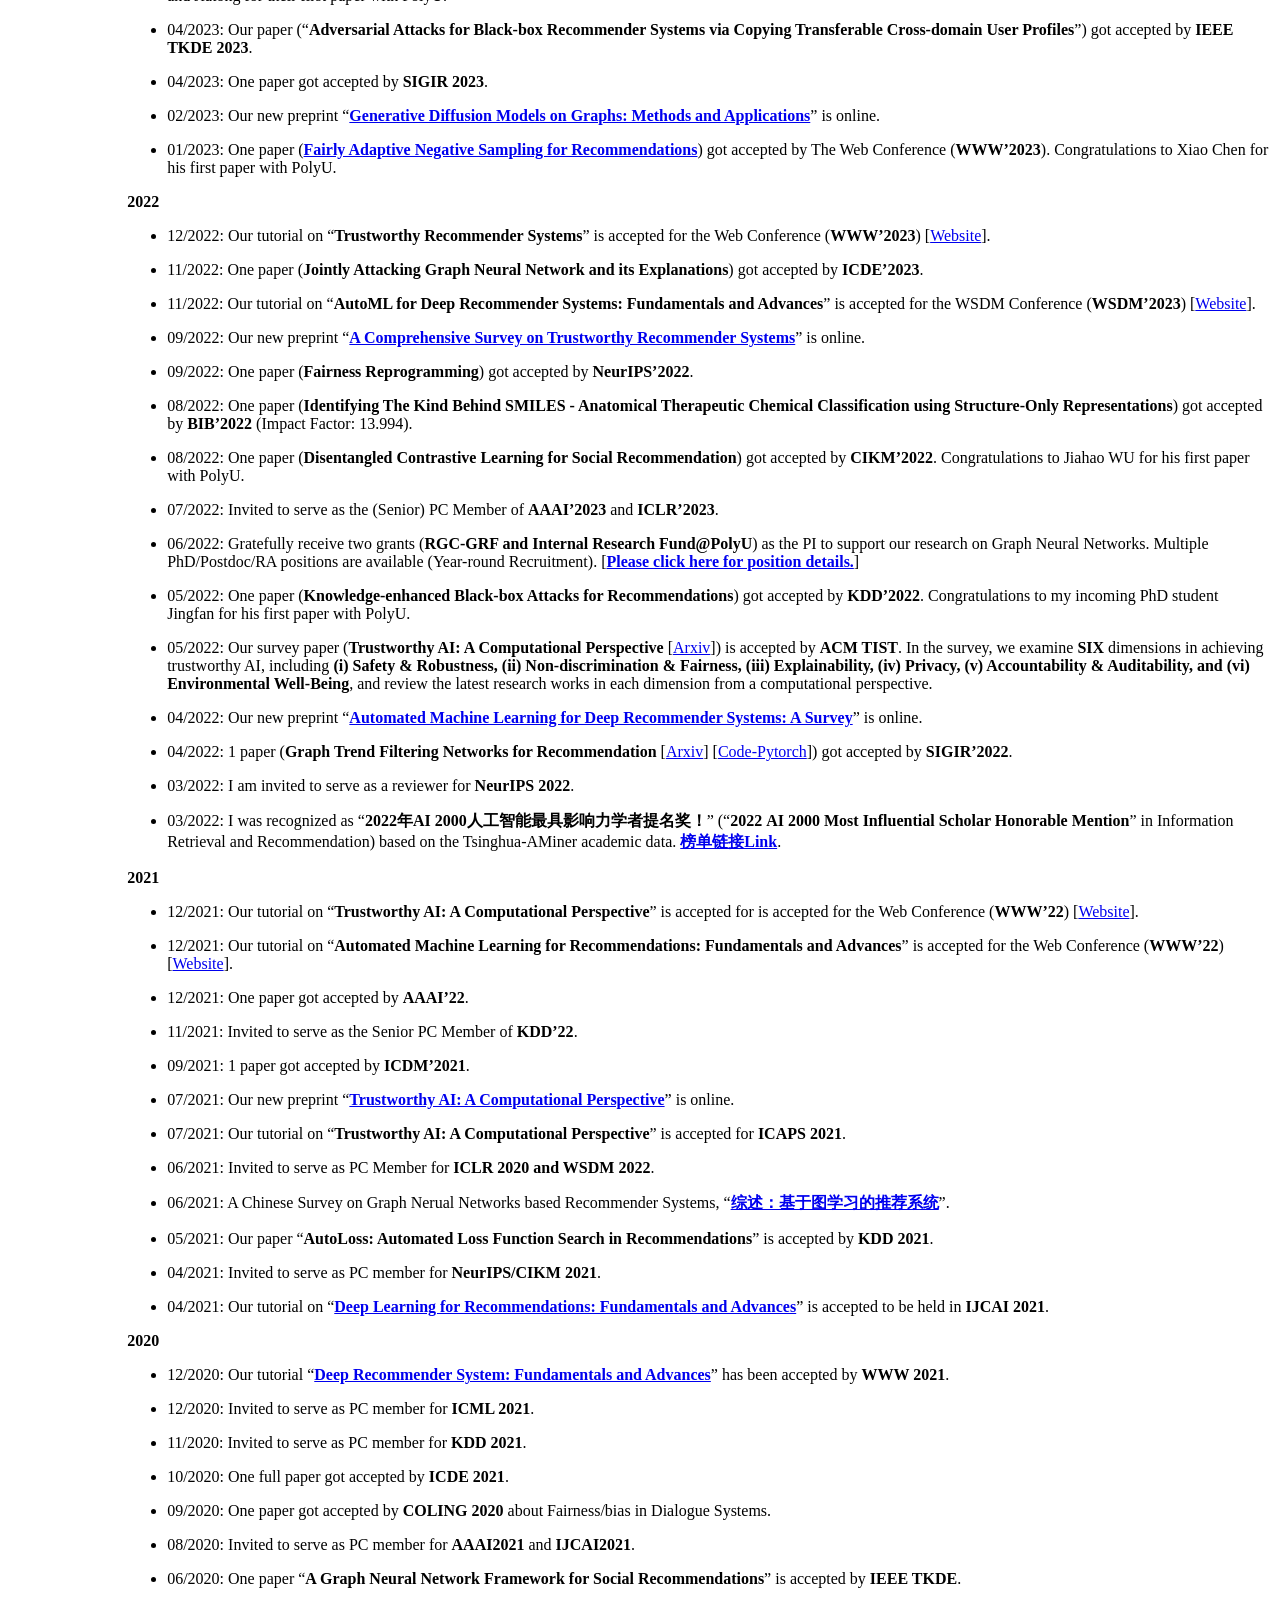
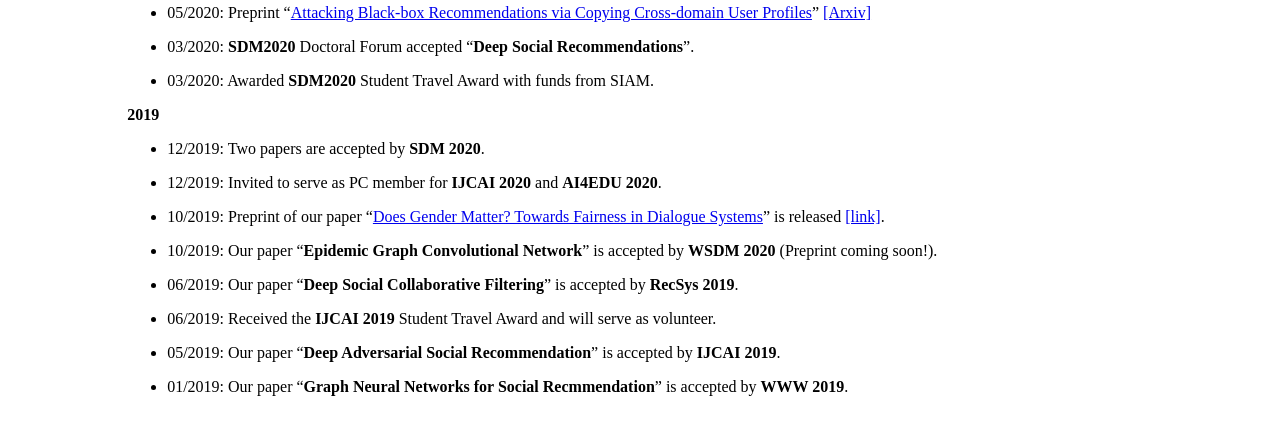
==== commit e7c2eb17: "comment 202604" ====
--- a/index.html
+++ b/index.html
@@ -86,6 +86,14 @@
 <dd><p></p></dd>
 </dl>
 <ul>
+<li><p>04/2026: A few papers got accepted by <b>ACL Main/Findings 2026</b>. Congratulations to Jiani, shijie, liangbo, and pangjing. </p>
+</li>
+<li><p>04/2026: Two papers got accepted by <b>ACM SIGIR 2026</b>. Congratulations to Wuyao, chengyi, yuanxu, and liangbo. </p>
+</li>
+<li><p>03/2026: Two papers got accepted by <b>PAKDD 2026</b>. Congratulations to Liangbo, Zeyu, and Richard. </p>
+</li>
+<li><p>03/2026: One paper (<b>A Survey of Mamba</b>) got accepted by <b>ACM TIST</b>. Congratulations to Haohao, liangbo, Anrui. </p>
+</li>
 <li><p>01/2026: One paper (<b>Enhancing Molecular Property Predictions by Learning from Bond Modelling and Interactions</b>) get accepted by <b>ICLR 2026</b>. Congratulations to Yunqing and Zhouyi.</p>
 </li>
 <li><p>01/2026: Two papers get accepted by <b>TheWebConf (WWW) 2026</b>. Congratulations to Haohao, Chengliang, and Liangbo. </p>
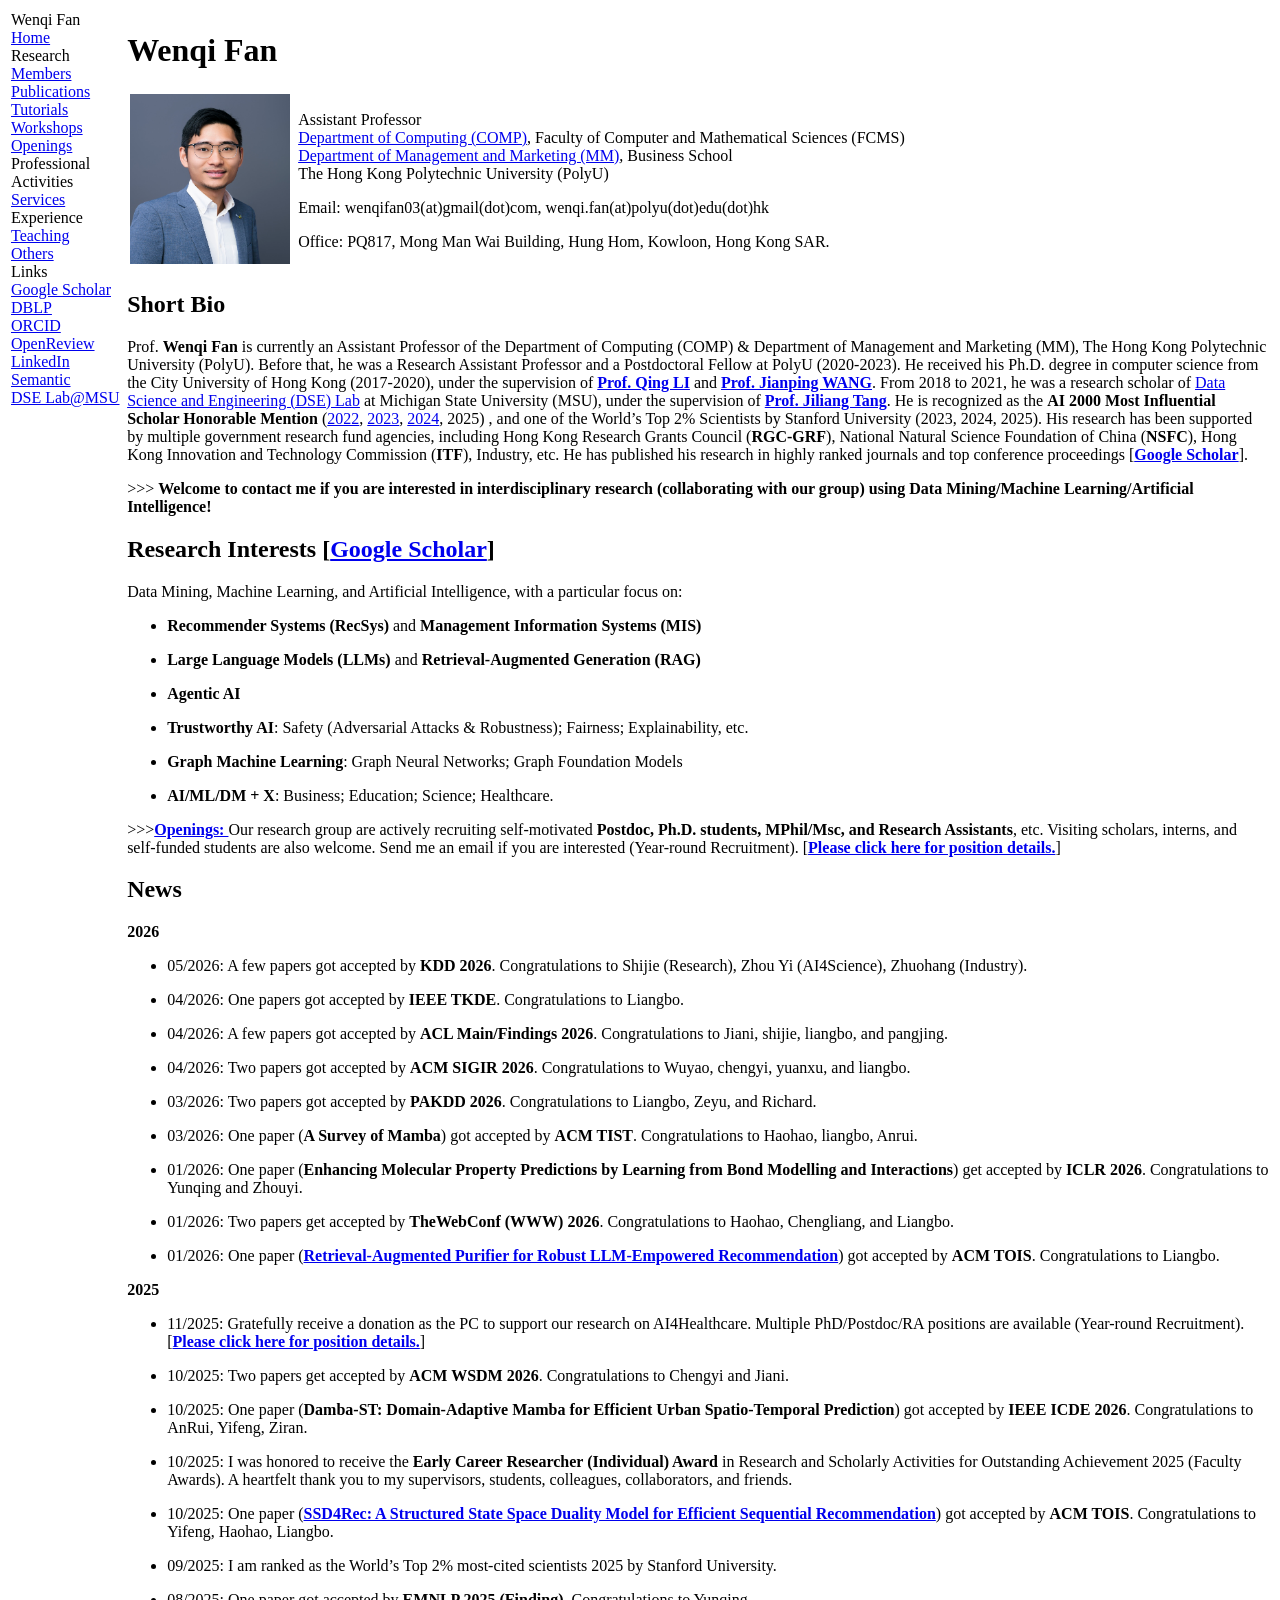
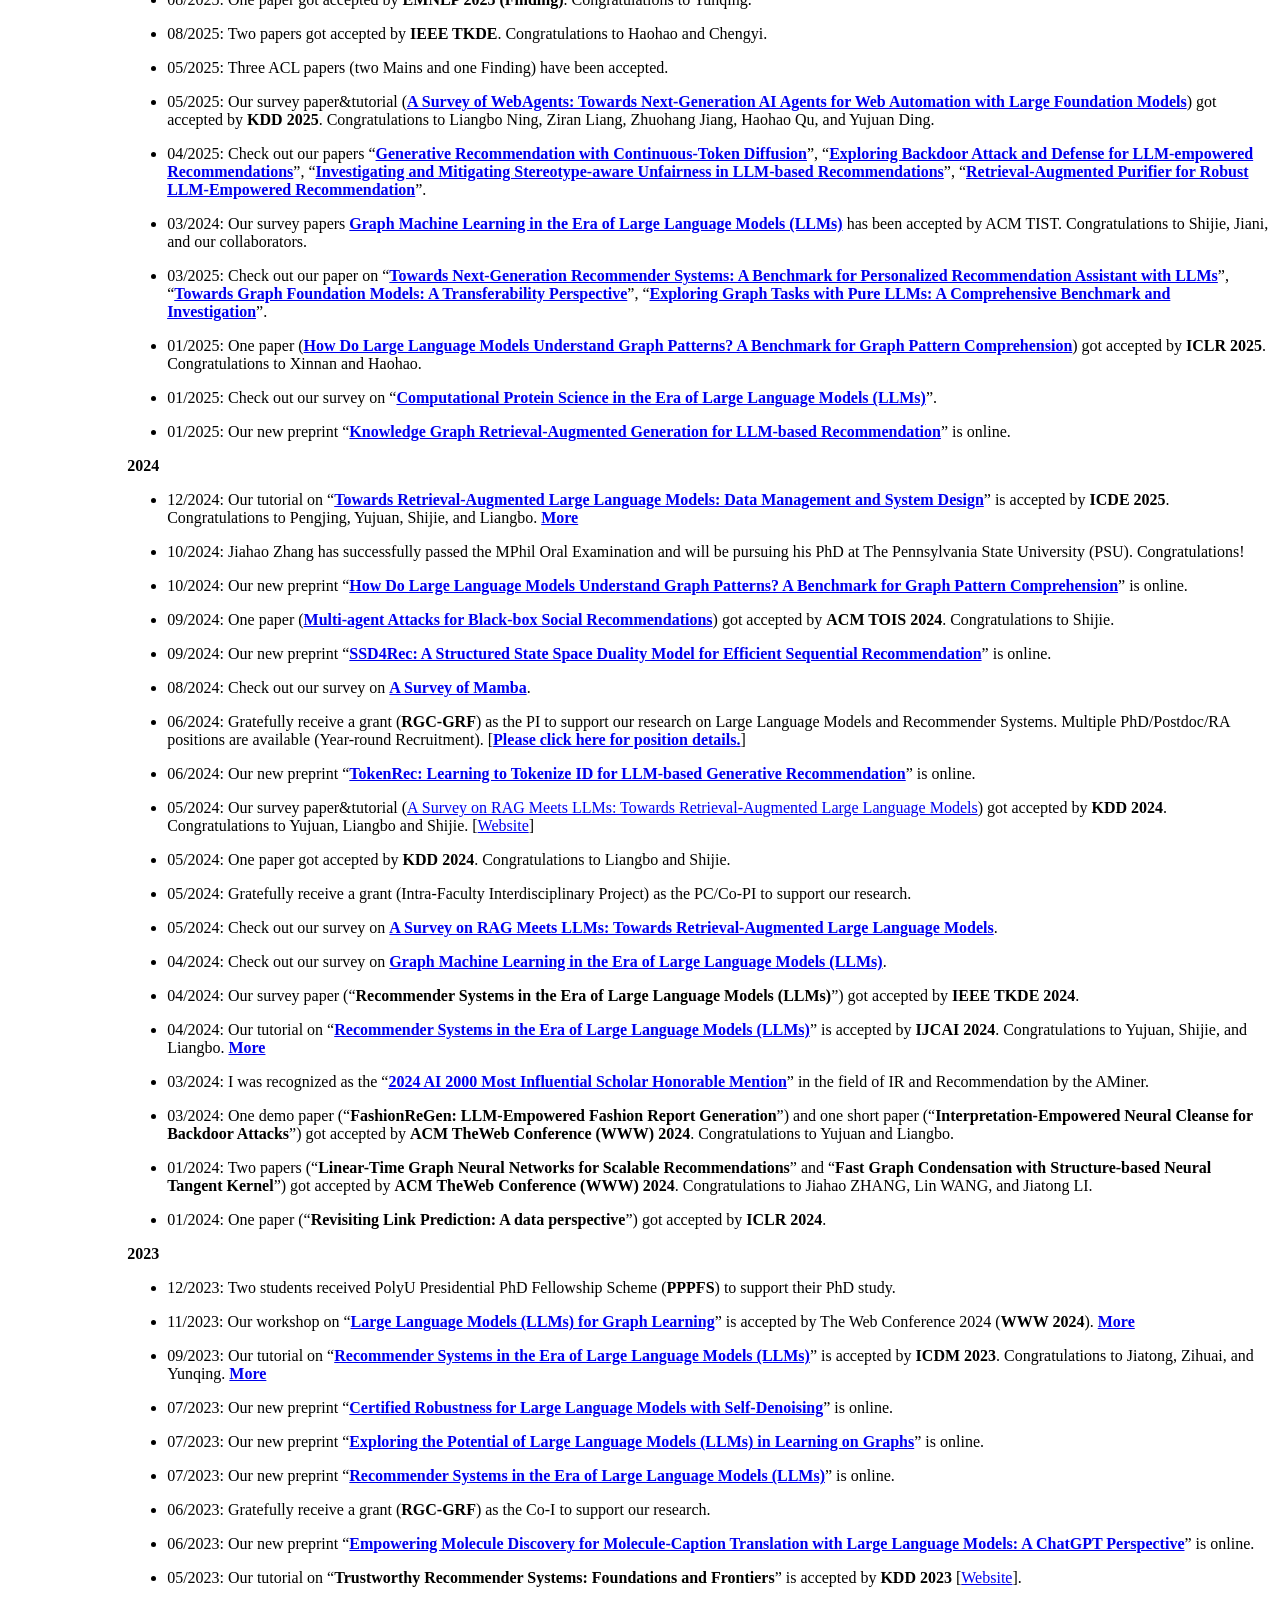
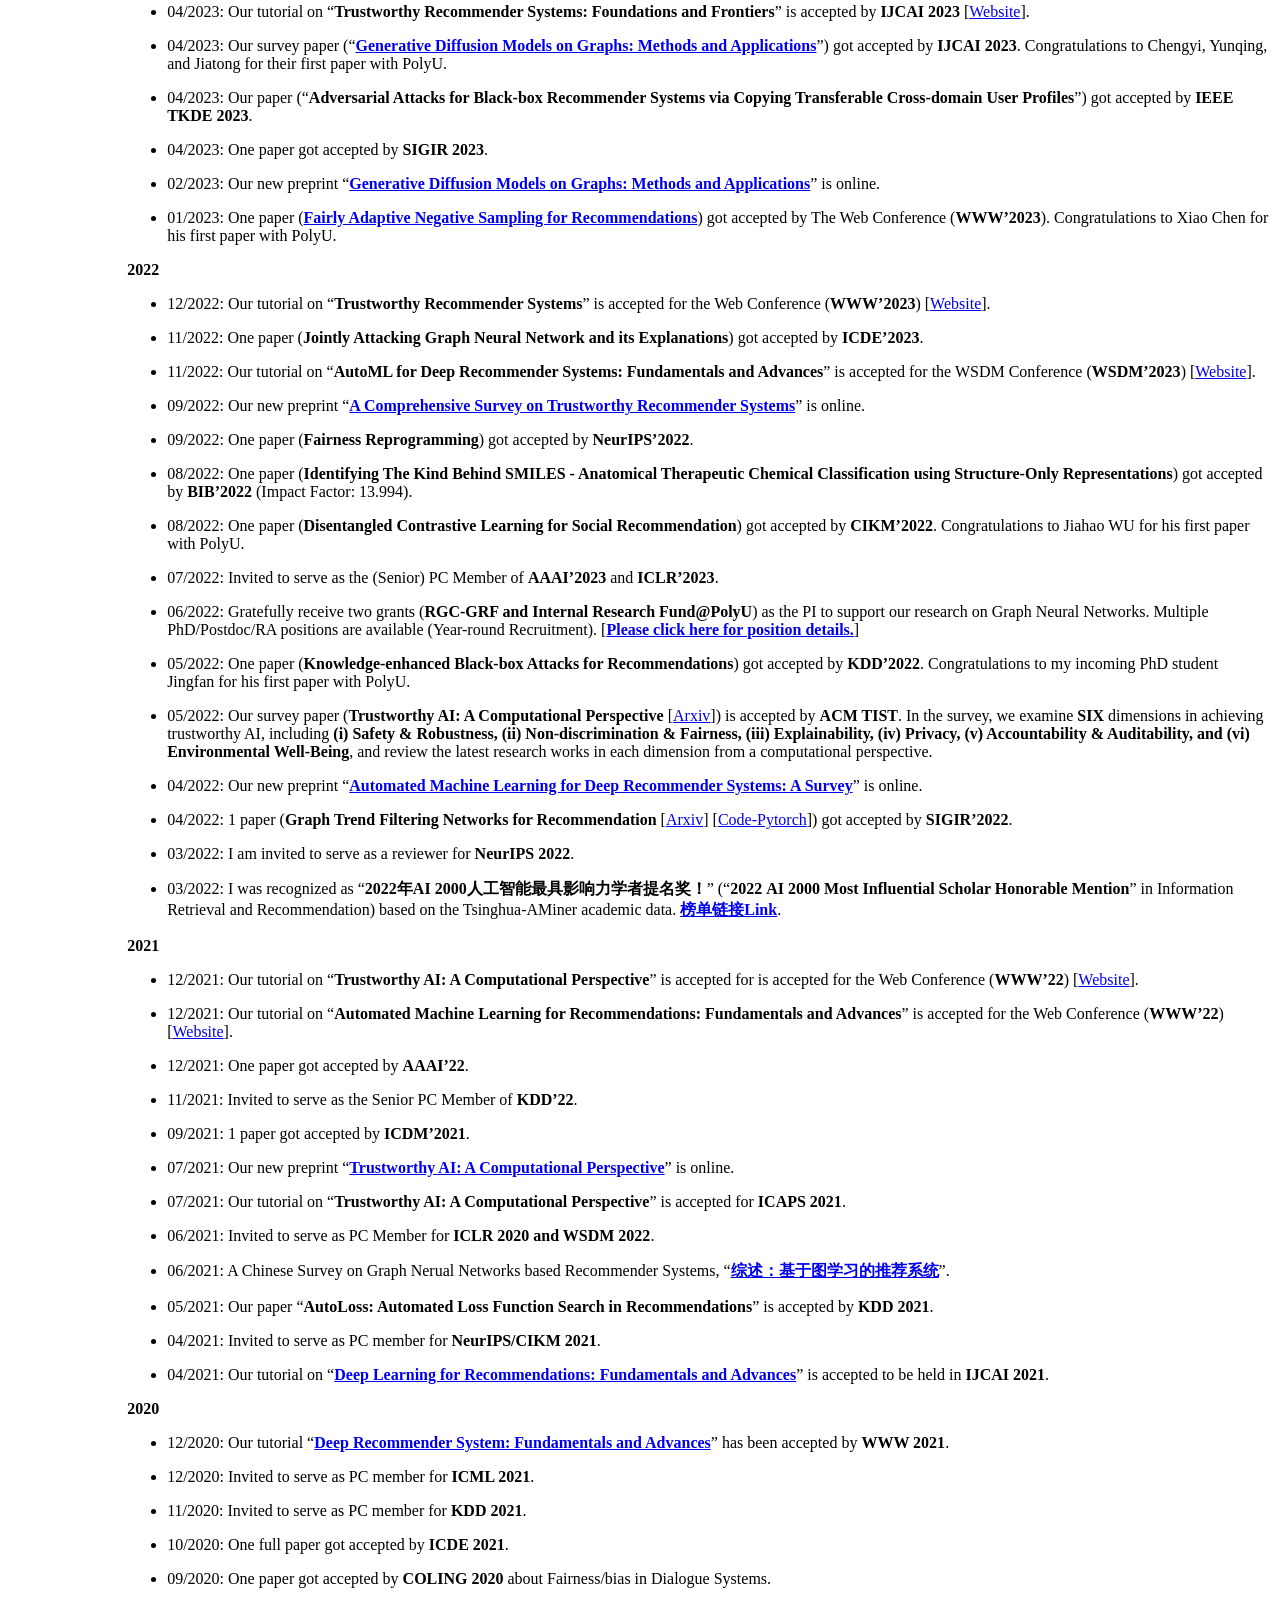
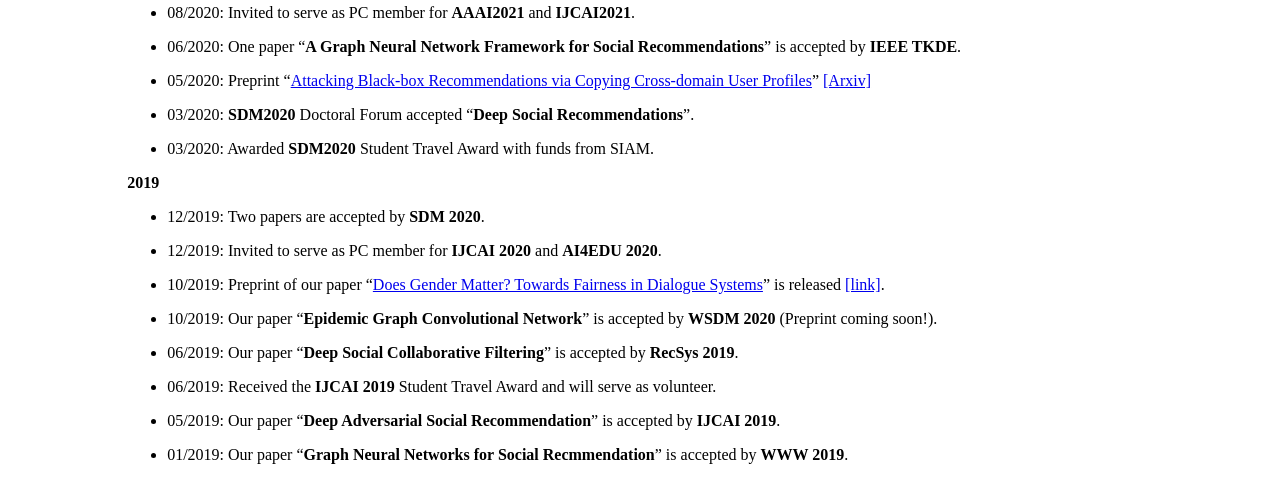
==== commit 941ef145: "comment 202605" ====
--- a/index.html
+++ b/index.html
@@ -50,7 +50,7 @@
 <p>Prof. <b>Wenqi Fan</b> is currently an Assistant Professor of the Department of Computing (COMP) &amp; Department of Management and Marketing (MM), The Hong Kong Polytechnic University (PolyU). Before that, he was a Research Assistant Professor and a Postdoctoral Fellow at PolyU (2020-2023). He received his Ph.D. degree in computer science from the City University of Hong Kong (2017-2020), under the supervision of <a href="https://www4.comp.polyu.edu.hk/~csqli/"><b>Prof. Qing LI</b></a> and <a href="http://www.cs.cityu.edu.hk/~jianwang/"><b>Prof. Jianping WANG</b></a>. 
 From 2018 to 2021, he was a  research scholar of <a href="http://www.dse.cse.msu.edu">Data Science and Engineering (DSE) Lab</a> at Michigan State University (MSU), under the supervision of <a href="http://www.cse.msu.edu/~tangjili"><b>Prof. Jiliang Tang</b></a>. 
 He is recognized as the <b>AI 2000 Most Influential Scholar Honorable Mention</b> (<a href="./others/AI-2000-2022.png">2022</a>, <a href="./others/AI-2000-2023.png">2023</a>, <a href="./others/AI-2000-2024.png">2024</a>, 2025) , and one of the World’s Top 2% Scientists by Stanford University (2023, 2024, 2025). 
-His research has been supported by multiple government research fund agencies, including Hong Kong Research Grants Council (<b>RGC-GRF</b>), National Natural Science Foundation of China (<b>NSFC</b>), Hong Kong Innovation and Technology Commission (<b>ITF</b>), etc. 
+His research has been supported by multiple government research fund agencies, including Hong Kong Research Grants Council (<b>RGC-GRF</b>), National Natural Science Foundation of China (<b>NSFC</b>), Hong Kong Innovation and Technology Commission (<b>ITF</b>), Industry, etc. 
 He has published his research in highly ranked journals and top conference proceedings [<a href="https://scholar.google.com/citations?user=SQ9UbHIAAAAJ&amp;hl=en"><b>Google Scholar</b></a>]. </p>
 <div class="infoblock">
 <div class="blockcontent">
@@ -69,7 +69,7 @@
 </li>
 <li><p><b>Graph Machine Learning</b>: Graph Neural Networks; Graph Foundation Models</p>
 </li>
-<li><p><b>AI/ML/DM + X</b>: Business; Science; Healthcare.</p>
+<li><p><b>AI/ML/DM + X</b>: Business; Education; Science; Healthcare.</p>
 </li>
 </ul>
 <div class="infoblock">
@@ -86,6 +86,10 @@
 <dd><p></p></dd>
 </dl>
 <ul>
+<li><p>05/2026: A few papers got accepted by <b>KDD 2026</b>. Congratulations to Shijie (Research), Zhou Yi (AI4Science), Zhuohang (Industry). </p>
+</li>
+<li><p>04/2026: One papers got accepted by <b>IEEE TKDE</b>. Congratulations to Liangbo. </p>
+</li>
 <li><p>04/2026: A few papers got accepted by <b>ACL Main/Findings 2026</b>. Congratulations to Jiani, shijie, liangbo, and pangjing. </p>
 </li>
 <li><p>04/2026: Two papers got accepted by <b>ACM SIGIR 2026</b>. Congratulations to Wuyao, chengyi, yuanxu, and liangbo. </p>
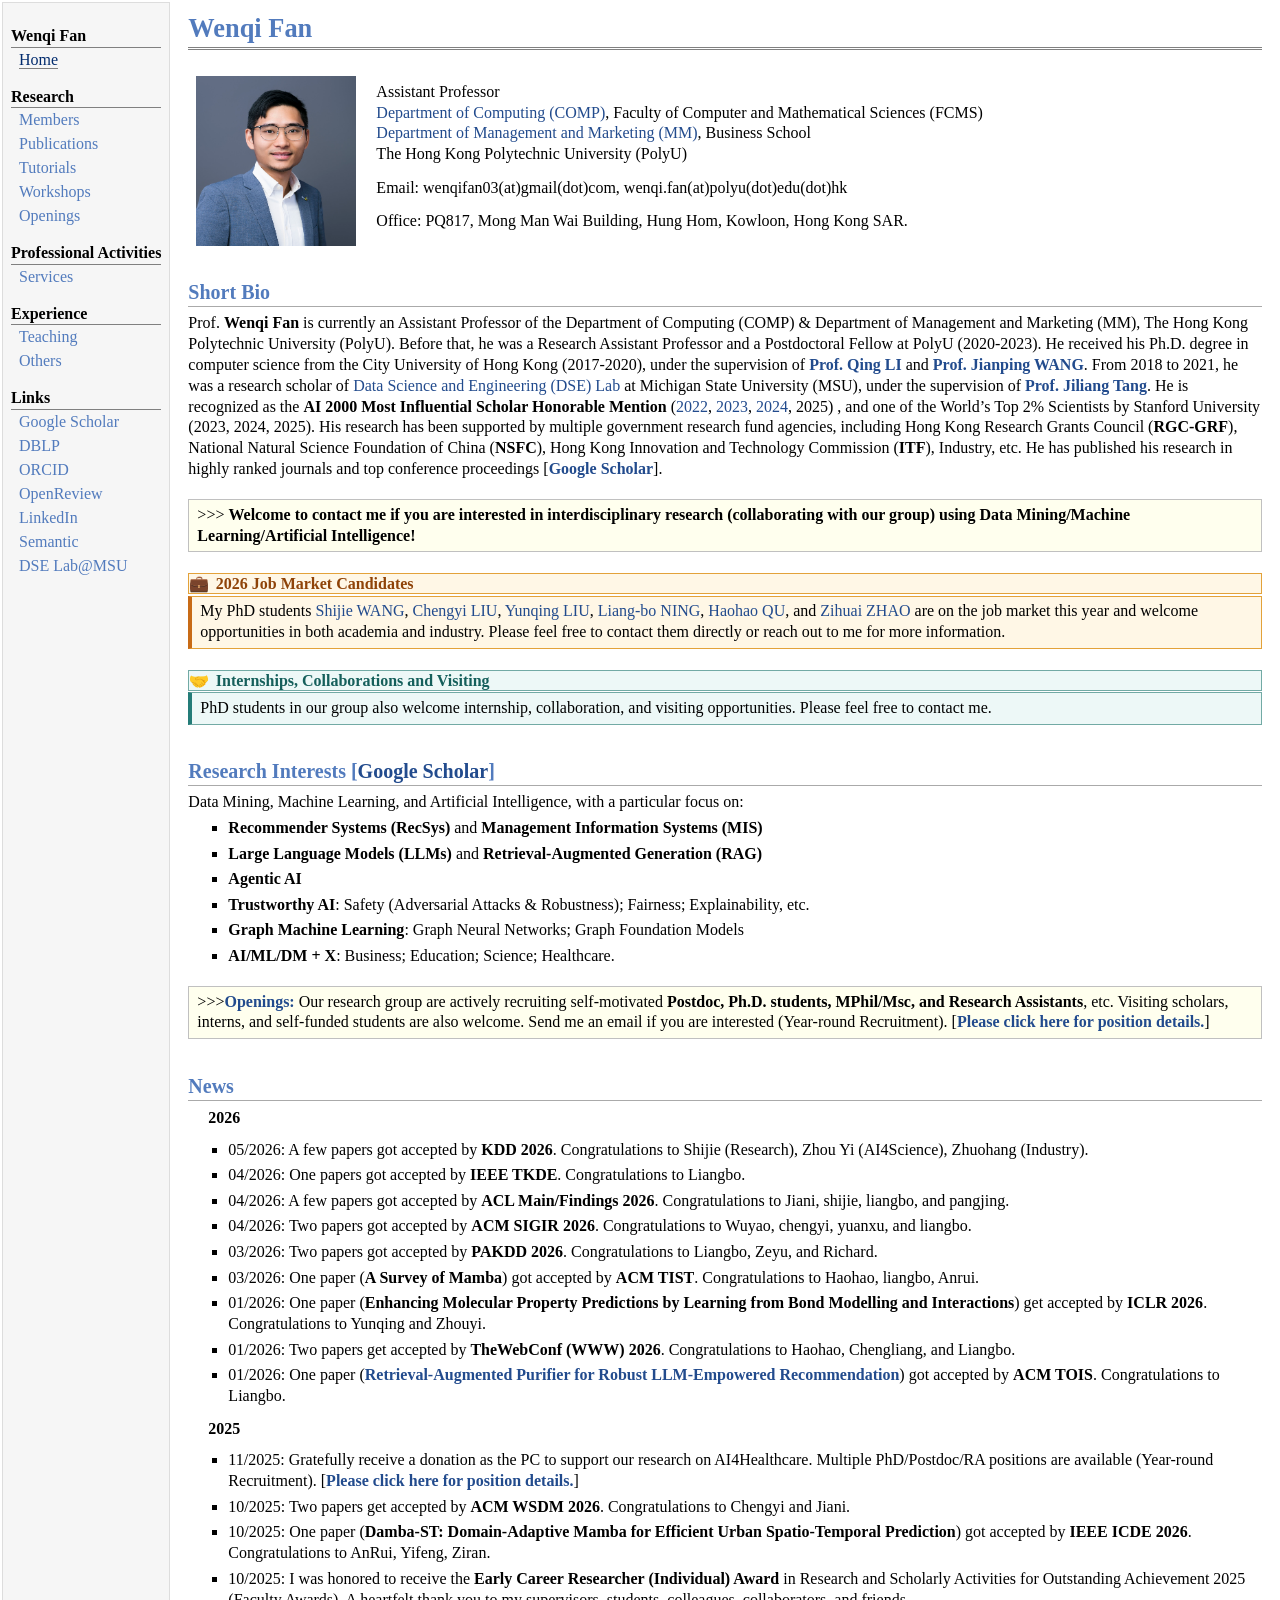
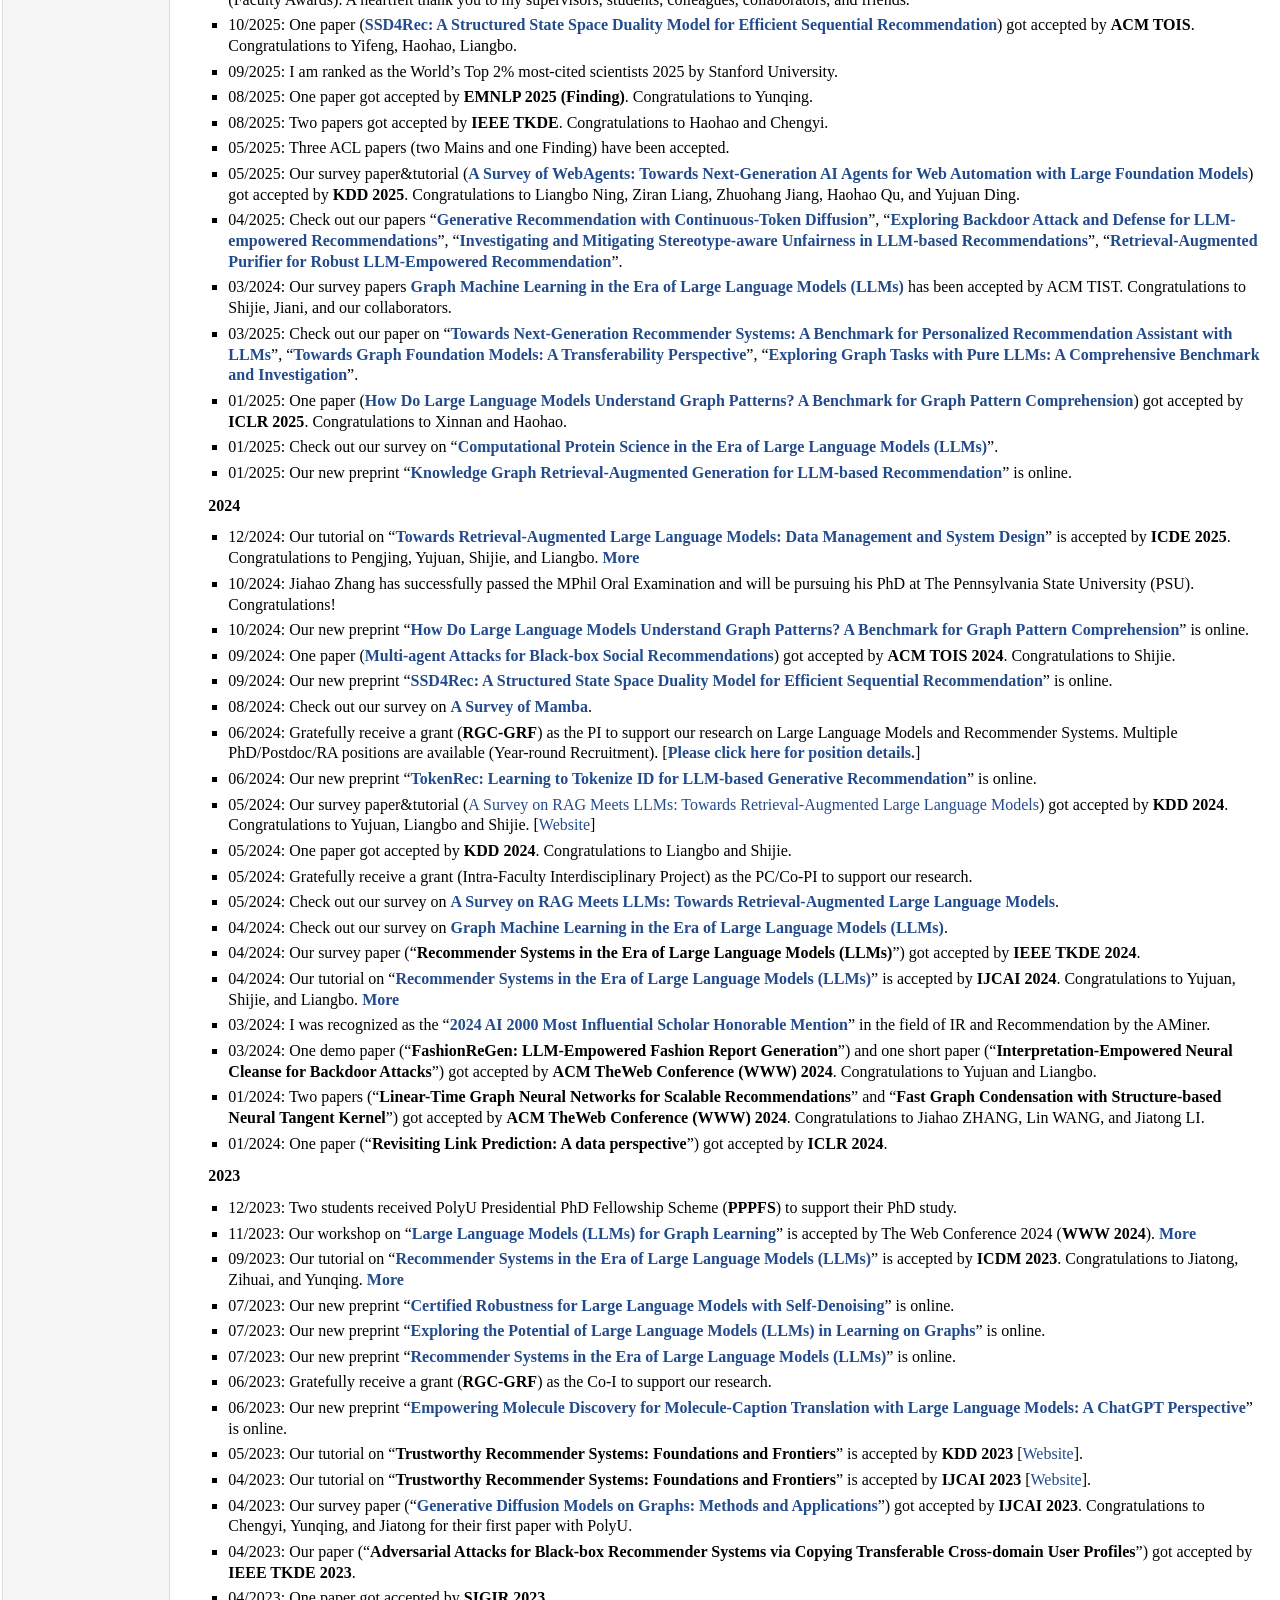
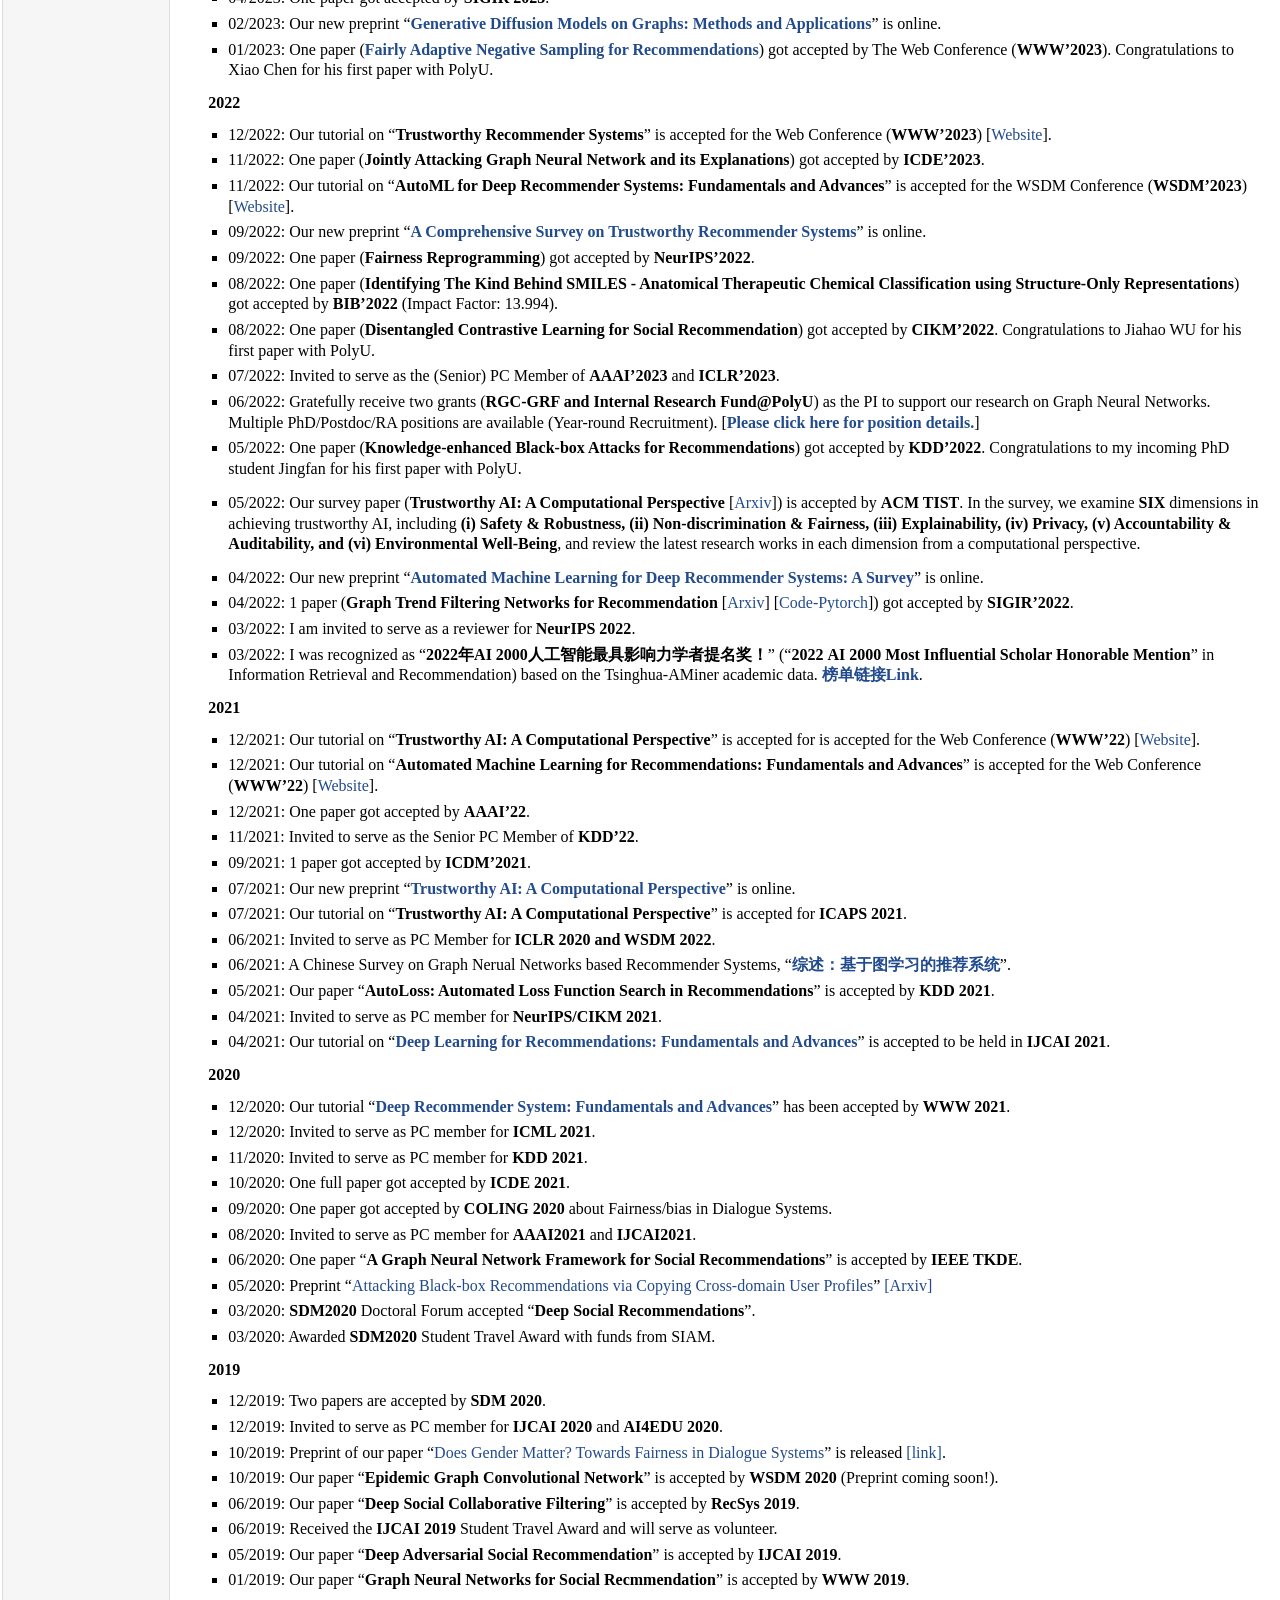
==== commit 9ae02765: "Update members and opportunity highlights" ====
--- a/index.html
+++ b/index.html
@@ -56,6 +56,16 @@
 <div class="blockcontent">
 <p>&gt;&gt;&gt; <b>Welcome to contact me if you are interested in interdisciplinary research (collaborating with our group) using Data Mining/Machine Learning/Artificial Intelligence!</b></p>
 </div></div>
+<div class="infoblock">
+<div class="blocktitle">2026 Job Market Candidates</div>
+<div class="blockcontent">
+<p>My PhD students <a href="https://sjay-wang.github.io/">Shijie WANG</a>, <a href="https://chengyiliu-cs.github.io/">Chengyi LIU</a>, <a href="https://liuyunqing.github.io/">Yunqing LIU</a>, <a href="https://biglemon-ning.github.io/">Liang-bo NING</a>, <a href="https://quhaoh233.github.io/page/">Haohao QU</a>, and <a href="https://scofizz.github.io/">Zihuai ZHAO</a> are on the job market this year and welcome opportunities in both academia and industry. Please feel free to contact them directly or reach out to me for more information.</p>
+</div></div>
+<div class="infoblock">
+<div class="blocktitle">Internships, Collaborations and Visiting</div>
+<div class="blockcontent">
+<p>PhD students in our group also welcome internship, collaboration, and visiting opportunities. Please feel free to contact me.</p>
+</div></div>
 <h2>Research Interests [<a href="https://scholar.google.com/citations?user=SQ9UbHIAAAAJ&amp;hl=en">Google Scholar</a>]</h2>
 <p>Data Mining, Machine Learning, and Artificial Intelligence, with a particular focus on: </p>
 <ul>
--- a/jemdoc.css
+++ b/jemdoc.css
@@ -0,0 +1,419 @@
+/* Default css file for jemdoc. */
+
+table#tlayout {
+    border: none;
+    border-collapse: separate;
+    background: white;
+}
+
+body {
+	background: white;
+	font-family: Georgia, serif;
+	padding-bottom: 8px;
+	margin: 0;
+}
+
+#layout-menu {
+	background: #f6f6f6;
+	border: 1px solid #dddddd;
+	padding-top: 0.5em;
+	padding-left: 8px;
+	padding-right: 8px;
+	font-size: 1.0em;
+	width: auto;
+	white-space: nowrap;
+    text-align: left;
+    vertical-align: top;
+}
+
+#layout-menu td {
+	background: #f4f4f4;
+    vertical-align: top;
+}
+
+#layout-content {
+	padding-top: 0.0em;
+	padding-left: 1.0em;
+	padding-right: 1.0em;
+    border: none;
+    background: white;
+    text-align: left;
+    vertical-align: top;
+}
+
+#layout-menu a {
+	line-height: 1.5em;
+	margin-left: 0.5em;
+}
+
+tt {
+    background: #ffffdd;
+}
+
+pre, tt {
+	font-size: 90%;
+	font-family: monaco, monospace;
+}
+
+a, a > tt {
+	color: #224b8d;
+	text-decoration: none;
+}
+
+a:hover {
+	border-bottom: 1px gray dotted;
+}
+
+#layout-menu a.current:link, #layout-menu a.current:visited {
+	color: #022b6d;
+	border-bottom: 1px gray solid;
+}
+#layout-menu a:link, #layout-menu a:visited, #layout-menu a:hover {
+	color: #527bbd;
+	text-decoration: none;
+}
+#layout-menu a:hover {
+	text-decoration: none;
+}
+
+div.menu-category {
+	border-bottom: 1px solid gray;
+	margin-top: 0.8em;
+	padding-top: 0.2em;
+	padding-bottom: 0.1em;
+	font-weight: bold;
+}
+
+div.menu-item {
+	padding-left: 16px;
+	text-indent: -16px;
+}
+
+div#toptitle {
+	padding-bottom: 0.2em;
+	margin-bottom: 1.5em;
+	border-bottom: 3px double gray;
+}
+
+/* Reduce space if we begin the page with a title. */
+div#toptitle + h2, div#toptitle + h3 {
+	margin-top: -0.7em;
+}
+
+div#subtitle {
+	margin-top: 0.0em;
+	margin-bottom: 0.0em;
+	padding-top: 0em;
+	padding-bottom: 0.1em;
+}
+
+em {
+	font-style: italic;
+}
+
+strong {
+	font-weight: bold;
+}
+
+
+h1, h2, h3 {
+	color: #527bbd;
+	margin-top: 0.7em;
+	margin-bottom: 0.3em;
+	padding-bottom: 0.2em;
+	line-height: 1.0;
+	padding-top: 0.5em;
+	border-bottom: 1px solid #aaaaaa;
+}
+
+h1 {
+	font-size: 165%;
+}
+
+h2 {
+	padding-top: 0.8em;
+	font-size: 125%;
+}
+
+h2 + h3 {
+    padding-top: 0.2em;
+}
+
+h3 {
+	font-size: 110%;
+	border-bottom: none;
+}
+
+p {
+	margin-top: 0.0em;
+	margin-bottom: 0.8em;
+	padding: 0;
+	line-height: 1.3;
+}
+
+pre {
+	padding: 0;
+	margin: 0;
+}
+
+div#footer {
+	font-size: small;
+	border-top: 1px solid #c0c0c0;
+	padding-top: 0.1em;
+	margin-top: 4.0em;
+	color: #c0c0c0;
+}
+
+div#footer a {
+	color: #80a0b0;
+}
+
+div#footer-text {
+	float: left;
+	padding-bottom: 8px;
+}
+
+ul, ol, dl {
+	margin-top: 0.2em;
+	padding-top: 0;
+	margin-bottom: 0.8em;
+}
+
+dt {
+	margin-top: 0.5em;
+	margin-bottom: 0;
+}
+
+dl {
+	margin-left: 20px;
+}
+
+dd {
+	color: #222222;
+}
+
+dd > *:first-child {
+	margin-top: 0;
+}
+
+ul {
+	list-style-position: outside;
+	list-style-type: square;
+}
+
+p + ul, p + ol {
+	margin-top: -0.5em;
+}
+
+li ul, li ol {
+	margin-top: -0.3em;
+}
+
+ol {
+	list-style-position: outside;
+	list-style-type: decimal;
+}
+
+li p, dd p {
+	margin-bottom: 0.3em;
+}
+
+
+ol ol {
+	list-style-type: lower-alpha;
+}
+
+ol ol ol {
+	list-style-type: lower-roman;
+}
+
+p + div.codeblock {
+	margin-top: -0.6em;
+}
+
+div.codeblock, div.infoblock {
+	margin-right: 0%;
+	margin-top: 1.2em;
+	margin-bottom: 1.3em;
+}
+
+div.blocktitle {
+	font-weight: bold;
+	color: #cd7b62;
+	margin-top: 1.2em;
+	margin-bottom: 0.1em;
+}
+
+div.blockcontent {
+	border: 1px solid silver;
+	padding: 0.3em 0.5em;
+}
+
+div.infoblock > div.blockcontent {
+	background: #ffffee;
+}
+
+div.blockcontent p + ul, div.blockcontent p + ol {
+	margin-top: 0.4em;
+}
+
+div.infoblock p {
+	margin-bottom: 0em;
+}
+
+div.infoblock li p, div.infoblock dd p {
+	margin-bottom: 0.5em;
+}
+
+div.infoblock p + p {
+	margin-top: 0.8em;
+}
+
+/* Homepage opportunity highlights */
+#layout-content > div.infoblock:nth-of-type(3) > div.blocktitle,
+#layout-content > div.infoblock:nth-of-type(3) > div.blockcontent {
+	background: #fff7e6;
+	border: 1px solid #e3a23a;
+}
+
+#layout-content > div.infoblock:nth-of-type(3) > div.blockcontent {
+	border-left: 4px solid #c86b16;
+}
+
+#layout-content > div.infoblock:nth-of-type(4) > div.blocktitle,
+#layout-content > div.infoblock:nth-of-type(4) > div.blockcontent {
+	background: #edf8f7;
+	border: 1px solid #72aaa5;
+}
+
+#layout-content > div.infoblock:nth-of-type(4) > div.blockcontent {
+	border-left: 4px solid #247c78;
+}
+
+#layout-content > div.infoblock:nth-of-type(3) > div.blocktitle {
+	color: #8f4308;
+}
+
+#layout-content > div.infoblock:nth-of-type(4) > div.blocktitle {
+	color: #155f5b;
+}
+
+#layout-content > div.infoblock:nth-of-type(3) > div.blocktitle::before {
+	content: "\1F4BC";
+	margin-right: 0.4em;
+}
+
+#layout-content > div.infoblock:nth-of-type(4) > div.blocktitle::before {
+	content: "\1F91D";
+	margin-right: 0.4em;
+}
+
+.job-market-badge {
+	display: inline-block;
+	margin-left: 0.35em;
+	padding: 0.08em 0.45em;
+	border: 1px solid #e3a23a;
+	border-radius: 0.7em;
+	background: #fff7e6;
+	color: #8f4308;
+	font-size: 0.85em;
+	font-weight: bold;
+	white-space: nowrap;
+}
+
+div.codeblock > div.blockcontent {
+	background: #f6f6f6;
+}
+
+span.pycommand {
+	color: #000070;
+}
+
+span.statement {
+	color: #008800;
+}
+span.builtin {
+	color: #000088;
+}
+span.special {
+	color: #990000;
+}
+span.operator {
+	color: #880000;
+}
+span.error {
+	color: #aa0000;
+}
+span.comment, span.comment > *, span.string, span.string > * {
+	color: #606060;
+}
+
+@media print {
+	#layout-menu { display: none; }
+}
+
+#fwtitle {
+	margin: 2px;
+}
+
+#fwtitle #toptitle {
+	padding-left: 0.5em;
+	margin-bottom: 0.5em;
+}
+
+#layout-content h1:first-child, #layout-content h2:first-child, #layout-content h3:first-child {
+	margin-top: -0.7em;
+}
+
+div#toptitle h1, #layout-content div#toptitle h1 {
+	margin-bottom: 0.0em;
+	padding-bottom: 0.1em;
+	padding-top: 0;
+	margin-top: 0.5em;
+	border-bottom: none;
+}
+
+img.eq {
+	padding: 0;
+	padding-left: 0.1em;
+	padding-right: 0.1em;
+	margin: 0;
+}
+
+img.eqwl {
+	padding-left: 2em;
+	padding-top: 0.6em;
+	padding-bottom: 0.2em;
+	margin: 0;
+}
+
+table {
+    border: 2px solid black;
+    border-collapse: collapse;
+}
+
+td {
+    padding: 2px;
+    padding-left: 0.5em;
+    padding-right: 0.5em;
+    text-align: center;
+    border: 1px solid gray;
+}
+
+table + table {
+    margin-top: 1em;
+}
+
+tr.heading {
+    font-weight: bold;
+    border-bottom: 2px solid black;
+}
+
+img {
+    border: none;
+}
+
+table.imgtable, table.imgtable td {
+    border: none;
+    text-align: left;
+}
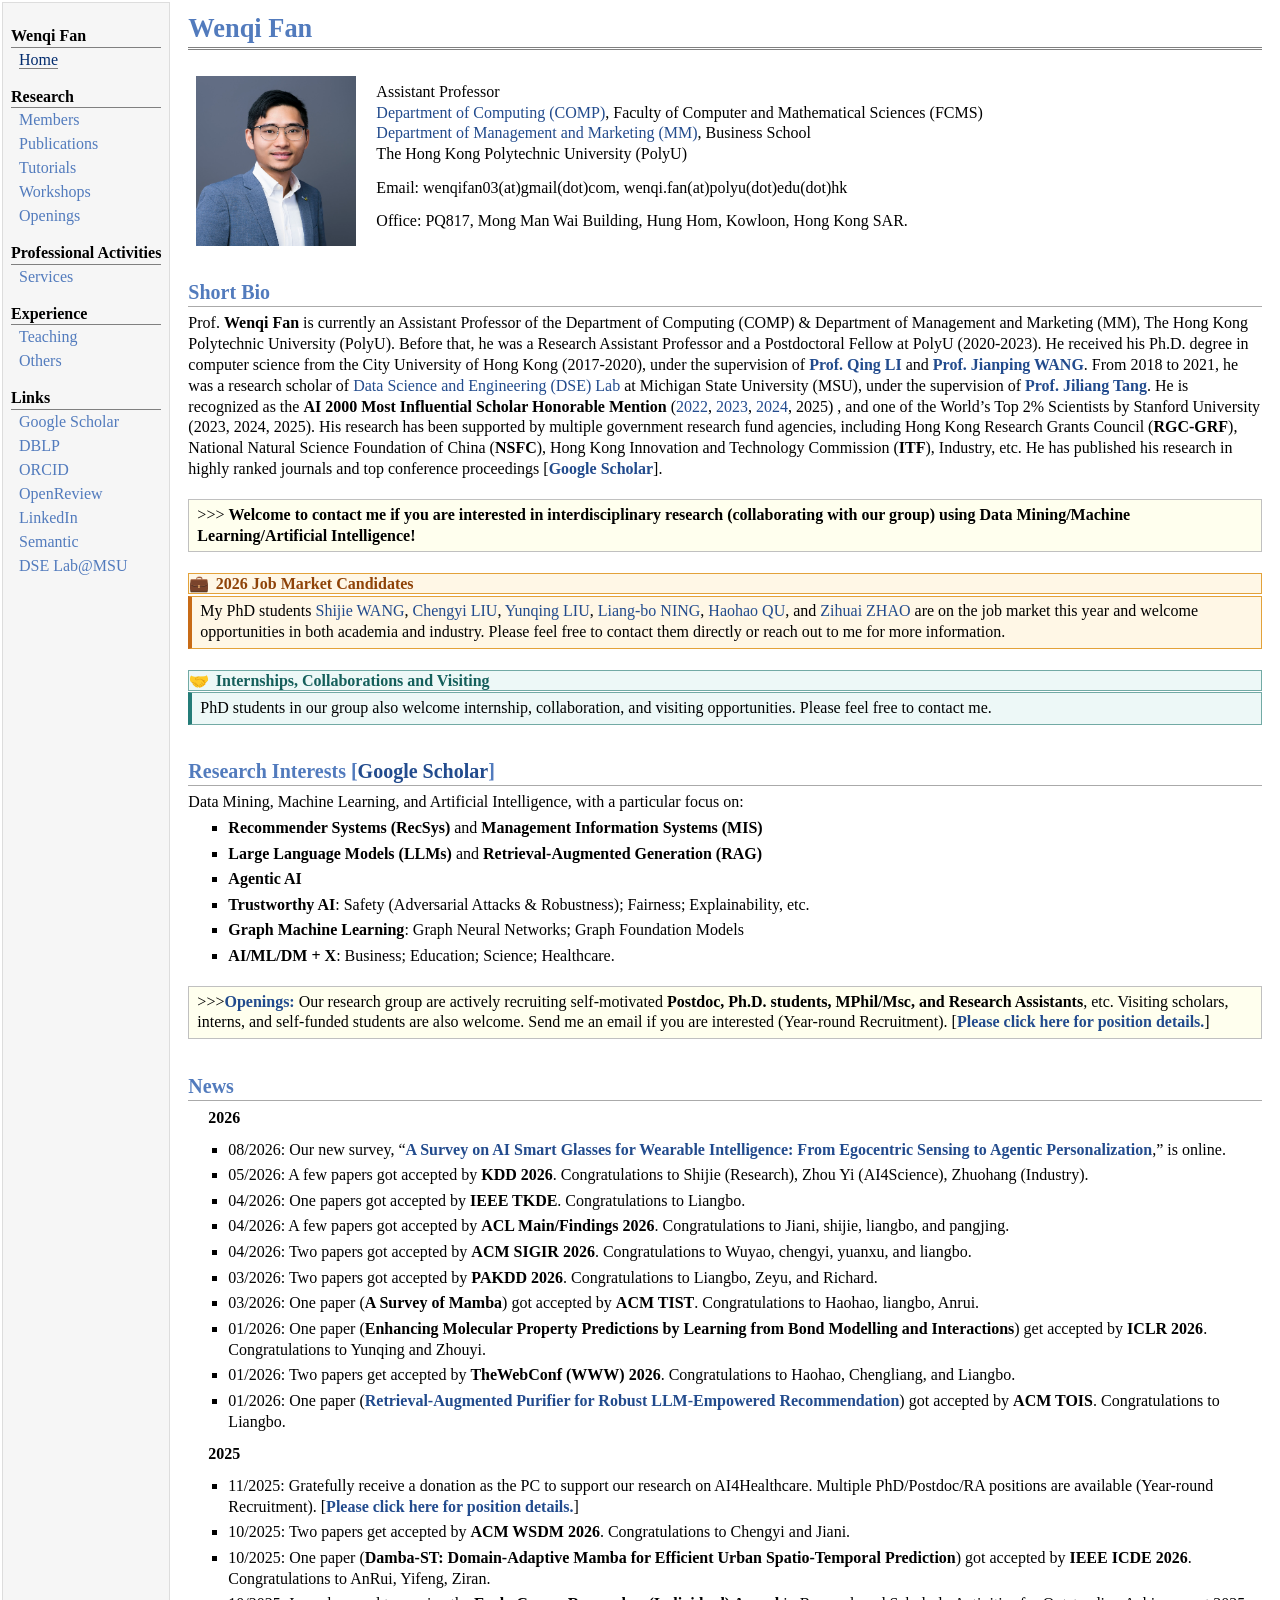
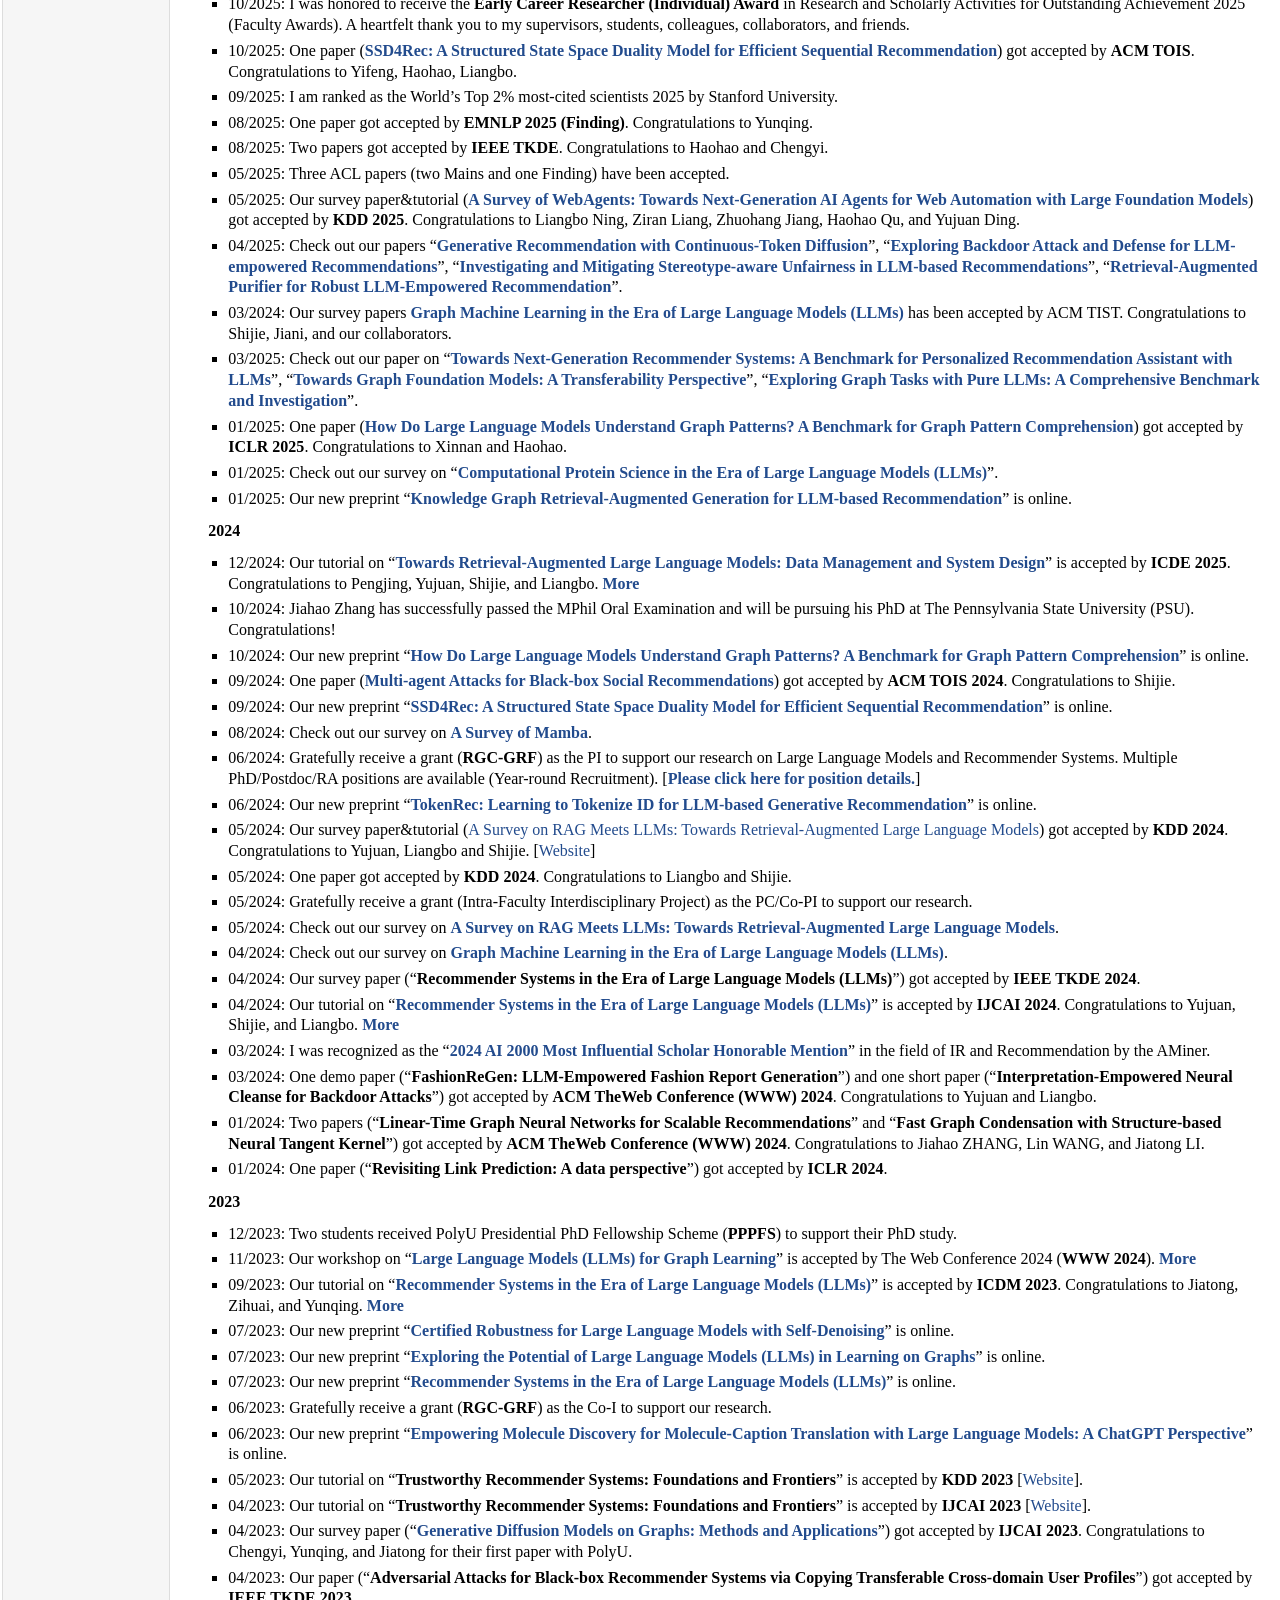
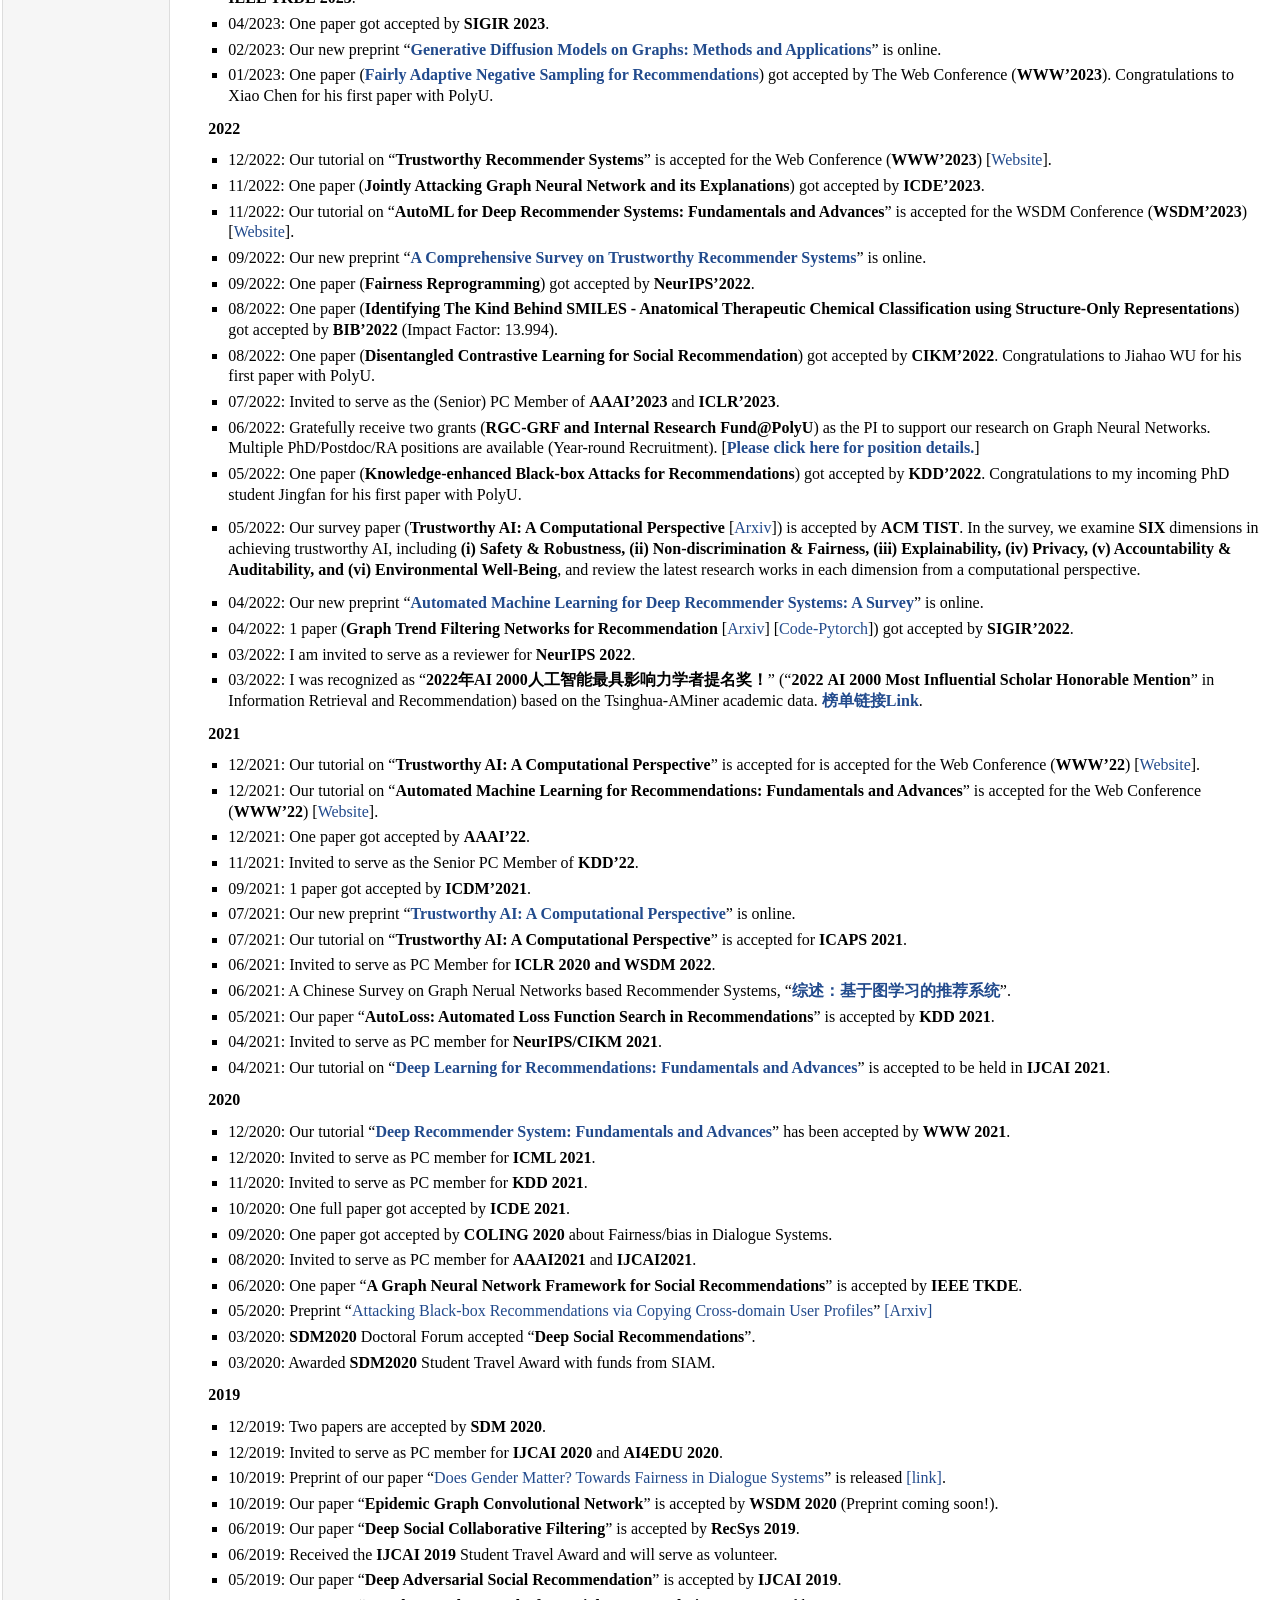
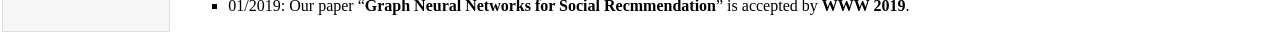
==== commit 650f66bc: "Add AI smart glasses survey" ====
--- a/index.html
+++ b/index.html
@@ -4,7 +4,7 @@
 <head>
 <meta name="generator" content="jemdoc, see http://jemdoc.jaboc.net/" />
 <meta http-equiv="Content-Type" content="text/html;charset=utf-8" />
-<link rel="stylesheet" href="jemdoc.css" type="text/css" />
+<link rel="stylesheet" href="jemdoc.css?v=20260809" type="text/css" />
 <title>Wenqi Fan</title>
 </head>
 <body>
@@ -96,6 +96,8 @@
 <dd><p></p></dd>
 </dl>
 <ul>
+<li><p>08/2026: Our new survey, &ldquo;<b><a href="https://www.preprints.org/manuscript/202608.0648">A Survey on AI Smart Glasses for Wearable Intelligence: From Egocentric Sensing to Agentic Personalization</a></b>,&rdquo; is online.</p>
+</li>
 <li><p>05/2026: A few papers got accepted by <b>KDD 2026</b>. Congratulations to Shijie (Research), Zhou Yi (AI4Science), Zhuohang (Industry). </p>
 </li>
 <li><p>04/2026: One papers got accepted by <b>IEEE TKDE</b>. Congratulations to Liangbo. </p>
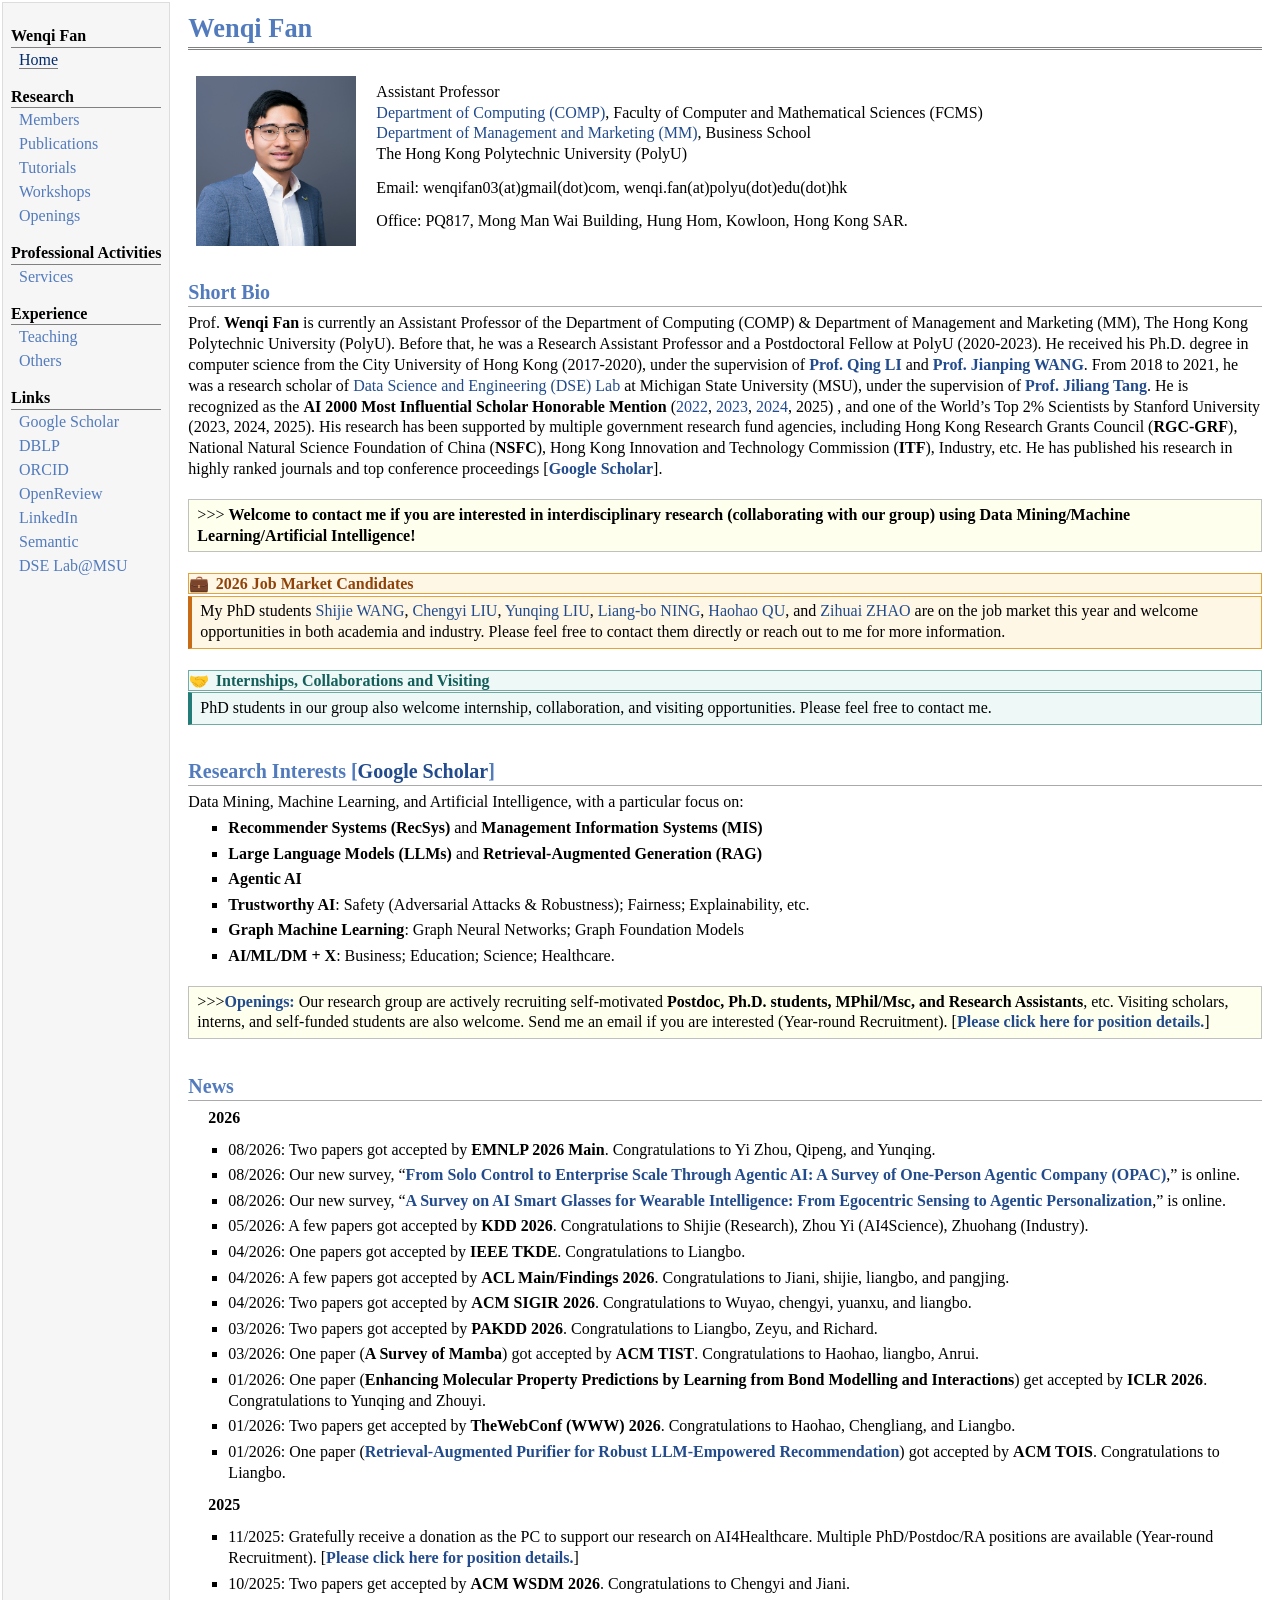
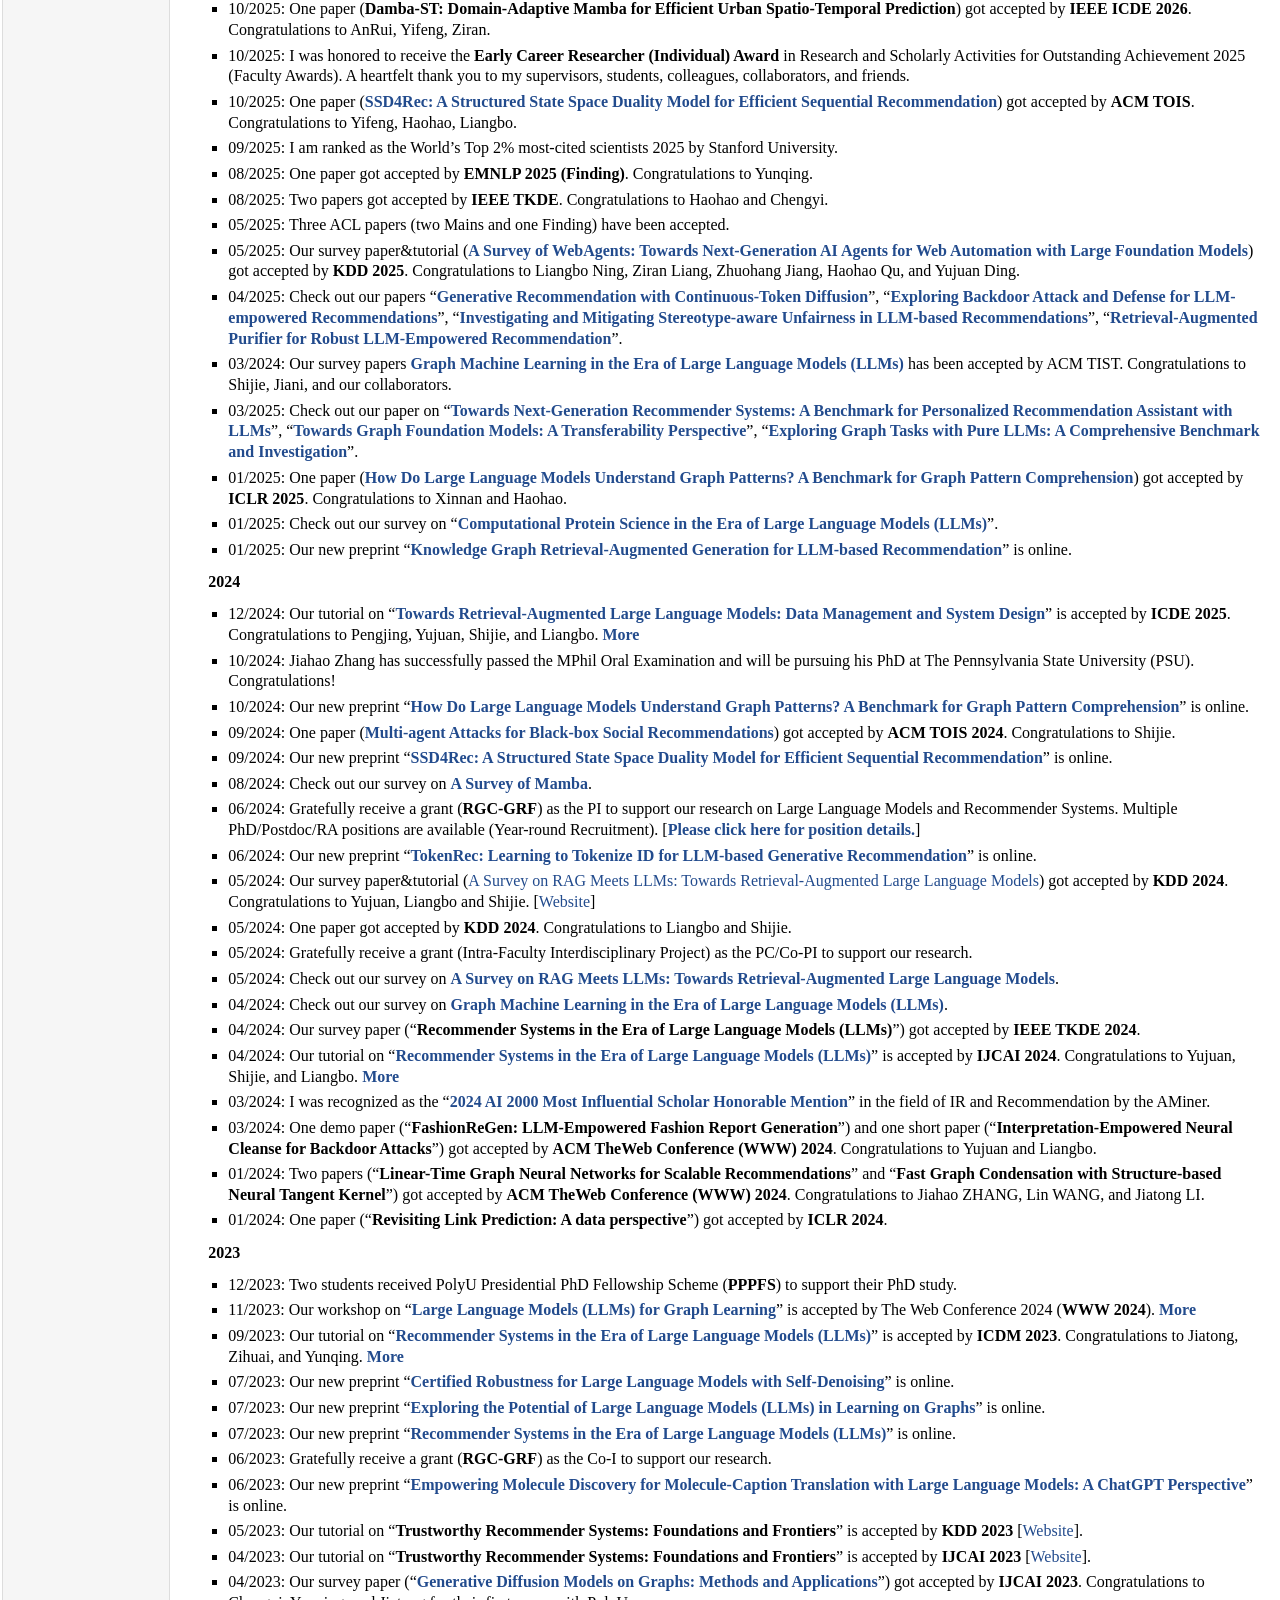
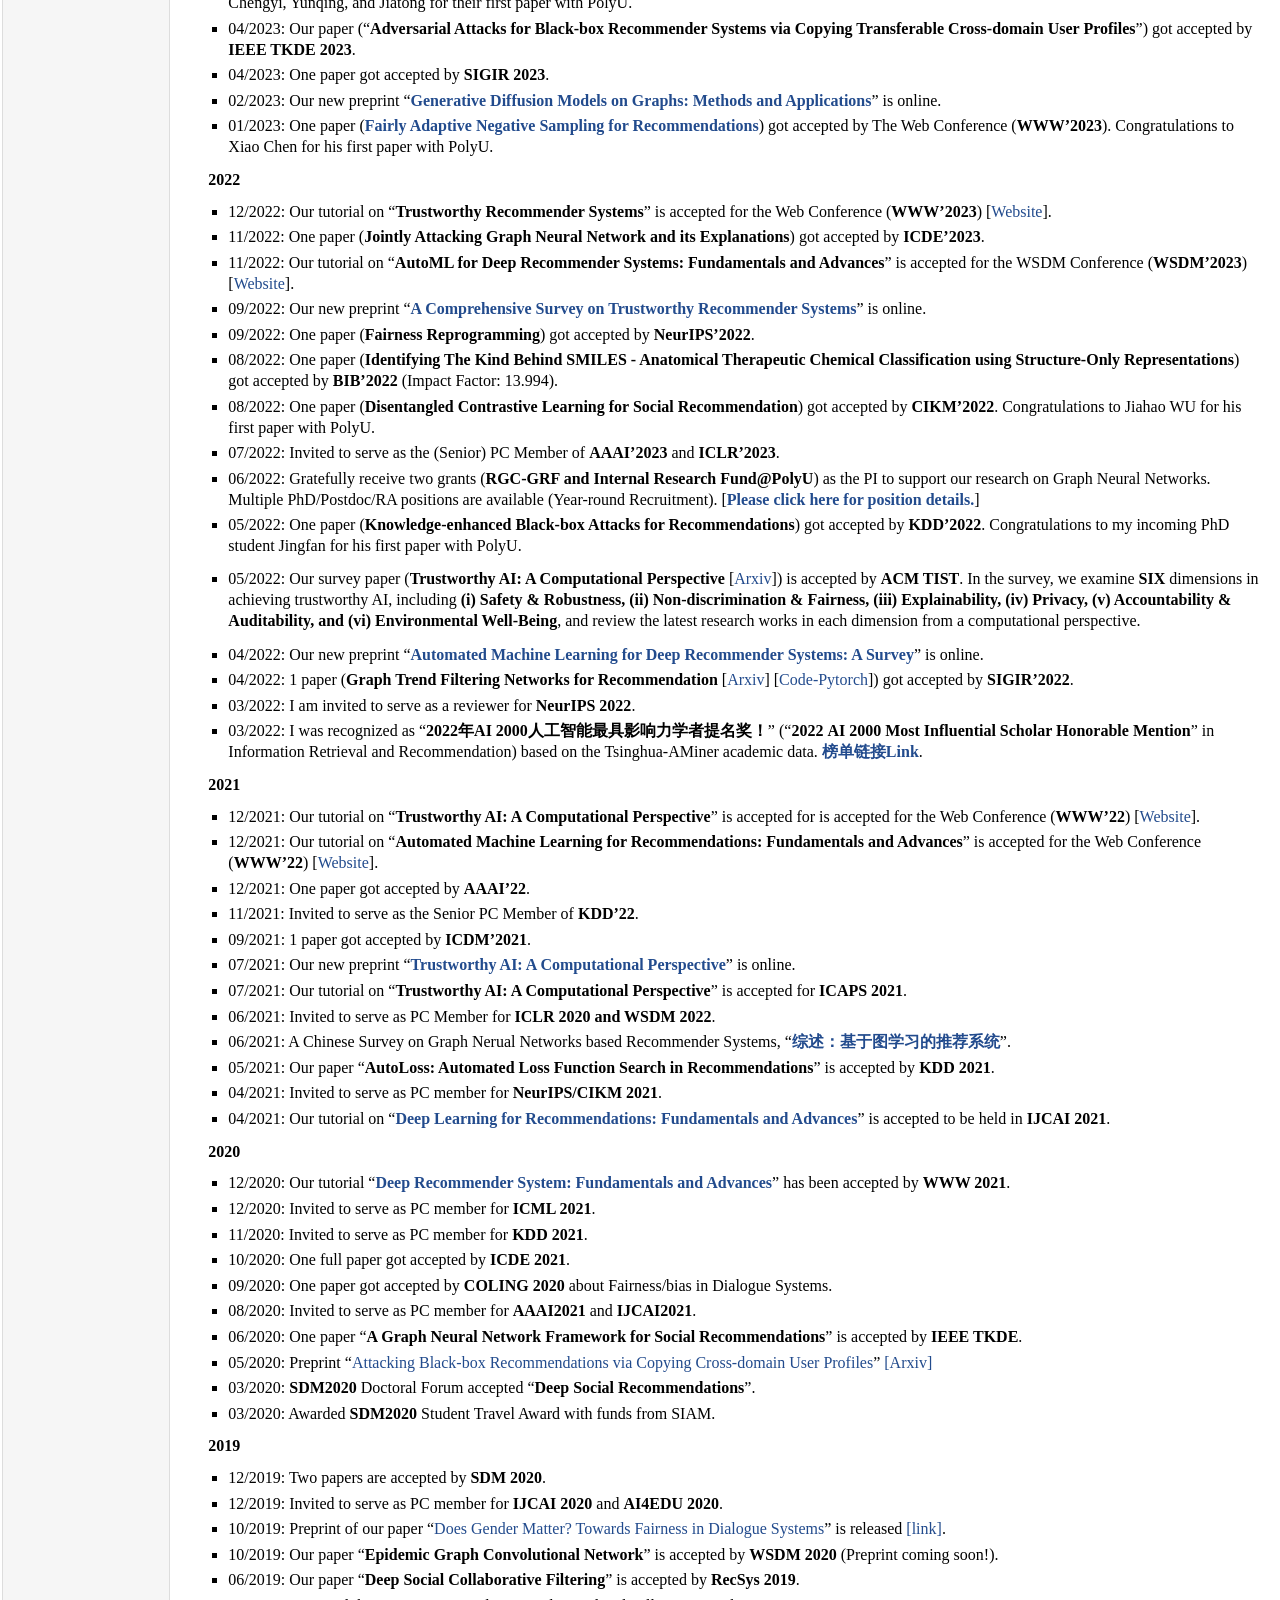
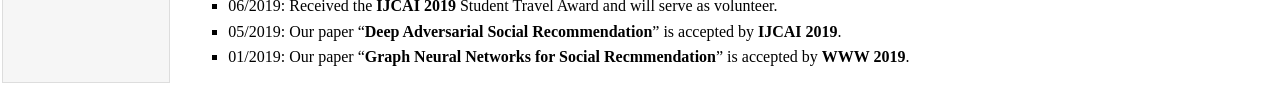
==== commit 70a13150: "Add OPAC survey and EMNLP 2026 papers" ====
--- a/index.html
+++ b/index.html
@@ -96,6 +96,10 @@
 <dd><p></p></dd>
 </dl>
 <ul>
+<li><p>08/2026: Two papers got accepted by <b>EMNLP 2026 Main</b>. Congratulations to Yi Zhou, Qipeng, and Yunqing.</p>
+</li>
+<li><p>08/2026: Our new survey, &ldquo;<b><a href="https://www.preprints.org/manuscript/202608.1414">From Solo Control to Enterprise Scale Through Agentic AI: A Survey of One-Person Agentic Company (OPAC)</a></b>,&rdquo; is online.</p>
+</li>
 <li><p>08/2026: Our new survey, &ldquo;<b><a href="https://www.preprints.org/manuscript/202608.0648">A Survey on AI Smart Glasses for Wearable Intelligence: From Egocentric Sensing to Agentic Personalization</a></b>,&rdquo; is online.</p>
 </li>
 <li><p>05/2026: A few papers got accepted by <b>KDD 2026</b>. Congratulations to Shijie (Research), Zhou Yi (AI4Science), Zhuohang (Industry). </p>
